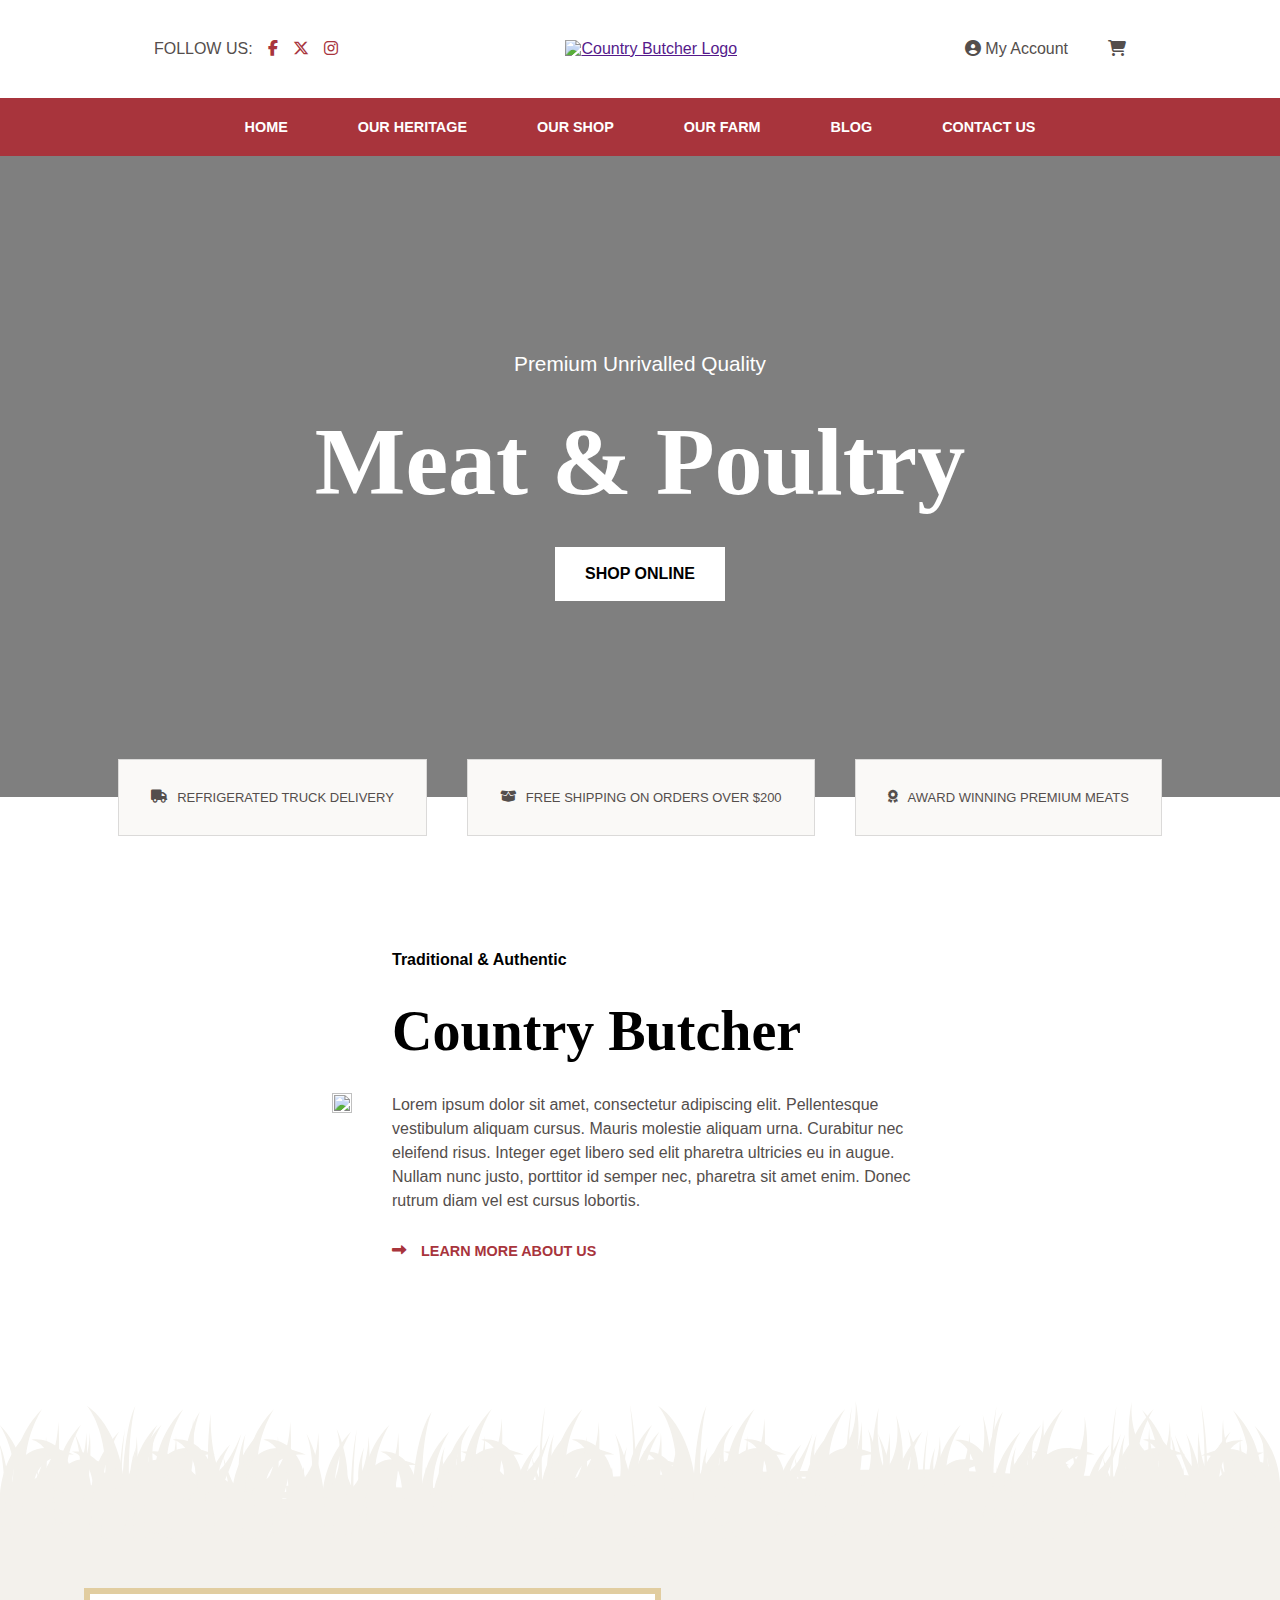
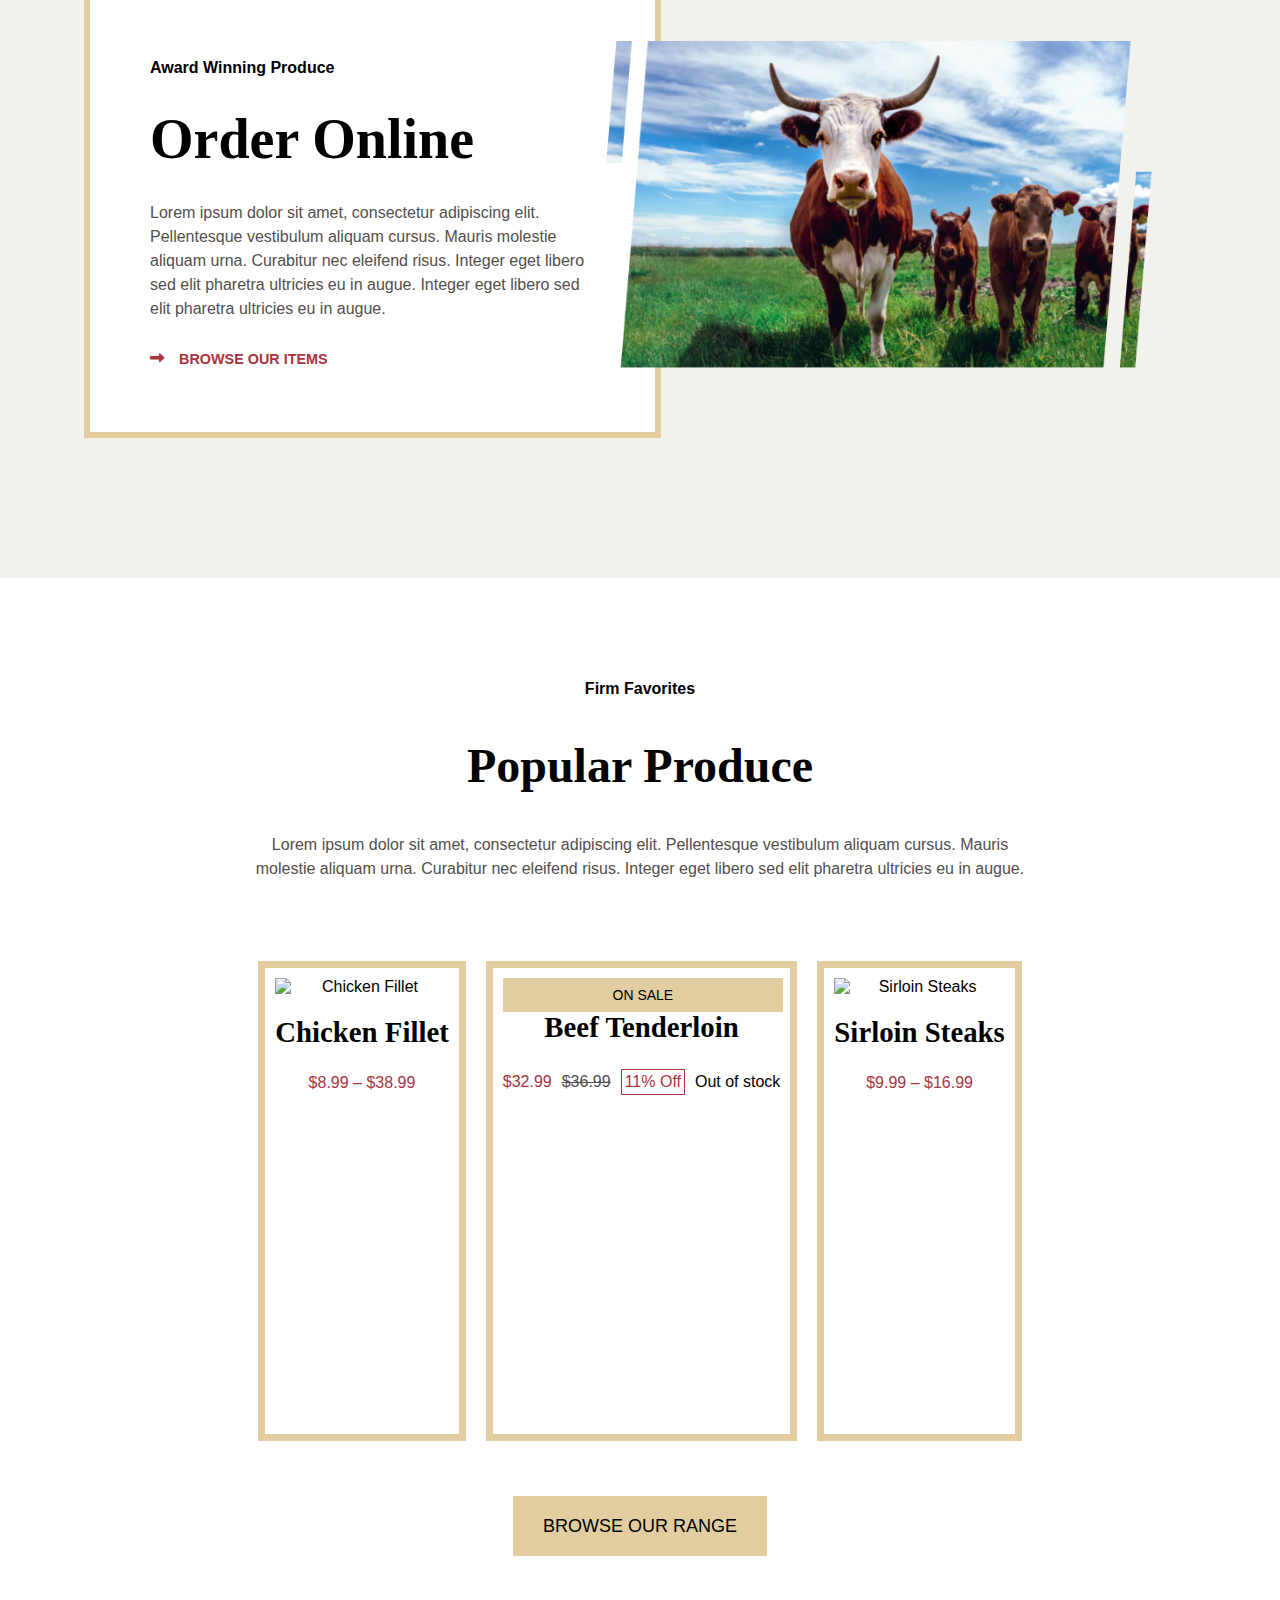
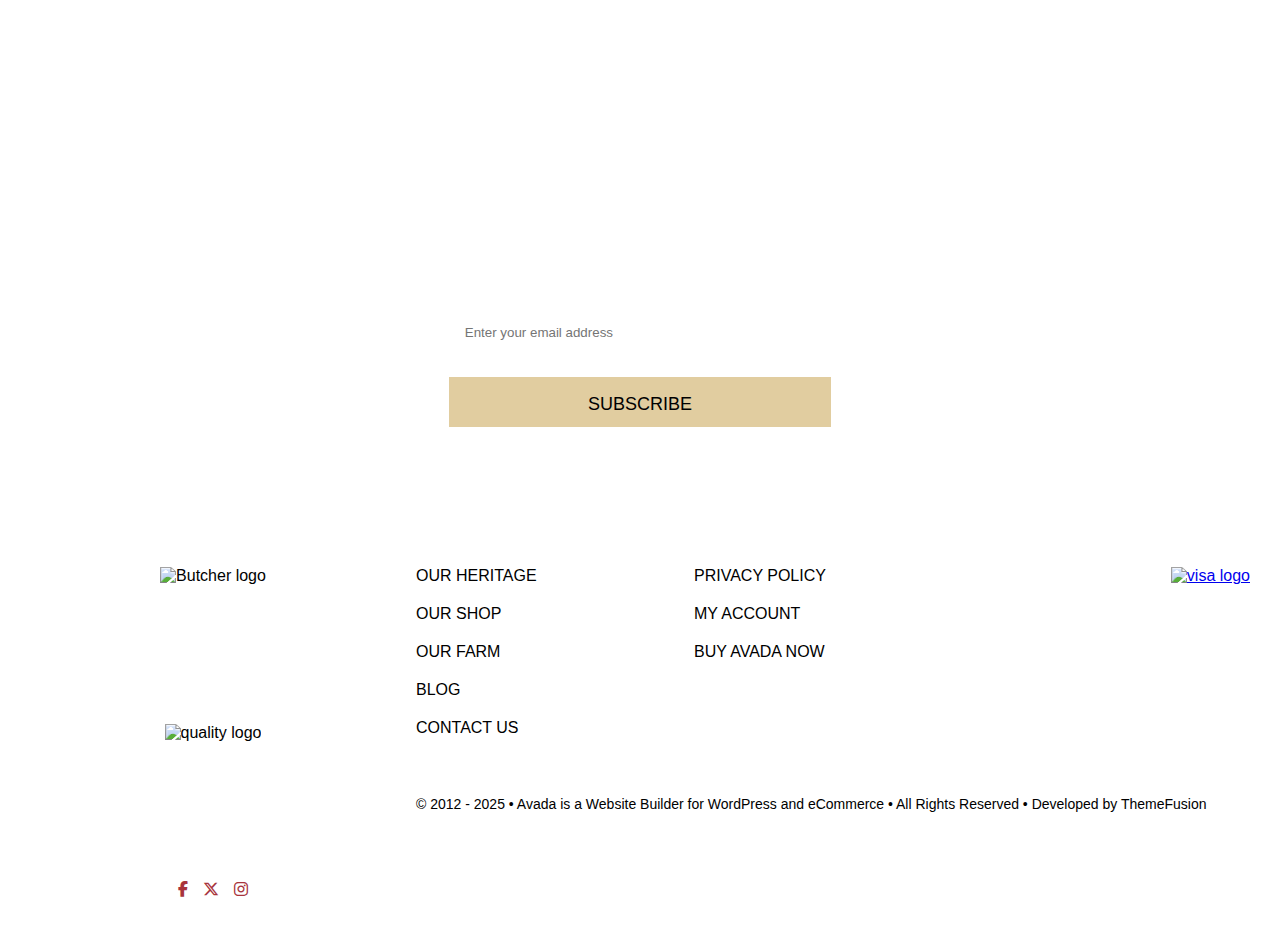
==== index.html @ 0573d0ca "footer added --not responsive yet" ====
<!DOCTYPE html>
<html lang="en">
  <head>
    <meta charset="UTF-8" />
    <meta name="viewport" content="width=device-width, initial-scale=1.0" />
    <title>Avada Country Butcher</title>
    <link rel="stylesheet" href="styles/common.css" />
    <link rel="stylesheet" href="styles/main.css" />
    <link
      rel="stylesheet"
      href="https://cdnjs.cloudflare.com/ajax/libs/font-awesome/6.7.2/css/all.min.css"
    />
    <link rel="icon" href="assets/country-butcher-fav.png" />
  </head>
  <body>
    <header class="main-header">
      <div class="header-social-section">
        <span>FOLLOW US:</span>
        <div class="header-social-icons">
          <a href="" target="_blank"
            ><i class="fa-brands fa-facebook-f"></i>
          </a>
          <a href="" target="_blank"><i class="fa-brands fa-x-twitter"></i></a>
          <a href="" target="_blank"><i class="fa-brands fa-instagram"></i></a>
        </div>
      </div>
      <div class="header-logo">
        <a href="">
          <img
            src="https://avada.website/country-butcher/wp-content/uploads/sites/154/2021/01/countrybutcher-logo@1x.png"
            alt="Country Butcher Logo"
          />
        </a>
      </div>
      <div class="header-account-cart">
        <a href=""
          ><i class="fa fa-user-circle" aria-hidden="true"></i> My Account</a
        >
        <a href=""><i class="fa fa-shopping-cart" aria-hidden="true"></i></a>
      </div>
    </header>
    <nav class="navbar" id="navbar">
      <button class="menu-toggle"><i class="fa-solid fa-bars"></i></button>
      <ul class="nav-links">
        <li><a href="#">HOME</a></li>
        <li><a href="#">OUR HERITAGE</a></li>
        <li><a href="#">OUR SHOP</a></li>
        <li><a href="#">OUR FARM</a></li>
        <li><a href="#">BLOG</a></li>
        <li><a href="#">CONTACT US</a></li>
      </ul>
    </nav>
    <main class="main-hero">
      <div class="hero">
        <section class="hero-content">
          <span>Premium Unrivalled Quality</span>
          <strong>Meat & Poultry</strong>
          <a href="">SHOP ONLINE</a>
        </section>
      </div>
      <div class="hero-triple-btn">
        <a href="#">
          <i class="fa-solid fa-truck"></i>
          <span>REFRIGERATED TRUCK DELIVERY</span>
        </a>
        <a href="#">
          <i class="fa-solid fa-box-open"></i>
          <span>FREE SHIPPING ON ORDERS OVER $200</span>
        </a>
        <a href="#">
          <i class="fa-solid fa-award"></i>
          <span>AWARD WINNING PREMIUM MEATS</span>
        </a>
      </div>
      <div class="main-introduction">
        <div class="item1">
          <img
            src="https://avada.website/country-butcher/wp-content/uploads/sites/154/2021/03/homepage-intro-butcher-new.jpg"
            alt=""
          />
        </div>
        <div class="item2">
          <span>Traditional & Authentic</span>
          <strong>Country Butcher</strong>
          <p>
            Lorem ipsum dolor sit amet, consectetur adipiscing elit.
            Pellentesque vestibulum aliquam cursus. Mauris molestie aliquam
            urna. Curabitur nec eleifend risus. Integer eget libero sed elit
            pharetra ultricies eu in augue. Nullam nunc justo, porttitor id
            semper nec, pharetra sit amet enim. Donec rutrum diam vel est cursus
            lobortis.
          </p>
          <a href="#"
            ><i class="fas fa-long-arrow-alt-right"></i>
            <span>LEARN MORE ABOUT US</span></a
          >
        </div>
      </div>
      <div class="main-grass"></div>
      <div class="main-order">
        <div class="item1">
          <span>Award Winning Produce</span>
          <strong>Order Online</strong>
          <p>
            Lorem ipsum dolor sit amet, consectetur adipiscing elit.
            Pellentesque vestibulum aliquam cursus. Mauris molestie aliquam
            urna. Curabitur nec eleifend risus. Integer eget libero sed elit
            pharetra ultricies eu in augue. Integer eget libero sed elit
            pharetra ultricies eu in augue.
          </p>
          <a href="#"
            ><i class="fas fa-long-arrow-alt-right"></i>
            <span>BROWSE OUR ITEMS</span></a
          >
        </div>
        <img class="item2" src="/assets/cow.png" alt="cow picture" />
      </div>
      <div class="main-popular">
        <div class="texts">
          <span>Firm Favorites</span>
          <strong>Popular Produce</strong>
          <p>
            Lorem ipsum dolor sit amet, consectetur adipiscing elit.
            Pellentesque vestibulum aliquam cursus. Mauris molestie aliquam
            urna. Curabitur nec eleifend risus. Integer eget libero sed elit
            pharetra ultricies eu in augue.
          </p>
        </div>
        <div class="products">
          <div class="item1">
            <img
              src="https://avada.website/country-butcher/wp-content/uploads/sites/154/2021/01/seasoned-chicken-400x404.jpg"
              alt="Chicken Fillet"
            />
            <div class="text">
              <a href="#">Chicken Fillet</a
              ><span class="price">$8.99 – $38.99</span>
            </div>
          </div>
          <div class="item2">
            <div class="wrapper">
              <div class="on-sale"><span>ON SALE</span></div>
              <img
                src="https://avada.website/country-butcher/wp-content/uploads/sites/154/2021/01/beef-tenderloin-400x404.jpg"
                alt="Beef Tenderloin"
              />
            </div>
            <div class="text">
              <a href="#">Beef Tenderloin</a>
              <div>
                <span class="price">$32.99</span>
                <span class="last-price">$36.99</span>
                <span class="price-off">11% Off</span
                ><span class="message">Out of stock</span>
              </div>
            </div>
          </div>
          <div class="item3">
            <img
              src="https://avada.website/country-butcher/wp-content/uploads/sites/154/2021/01/sirloin-steaks-400x404.jpg"
              alt="Sirloin Steaks"
            />
            <div class="text">
              <a href="#">Sirloin Steaks</a
              ><span class="price">$9.99 – $16.99</span>
            </div>
          </div>
        </div>
        <div class="btn">
          <a href="">BROWSE OUR RANGE</a>
        </div>
      </div>
      <div class="main-newsletter">
        <div class="texts">
          <span>Fresh Offers In Your Inbox</span>
          <strong>Weekly Newsletter</strong>
          <p>
            Lorem ipsum dolor sit amet, consectetur adipiscing elit.
            Pellentesque vestibulum aliquam cursus. Mauris molestie aliquam
            urna. Curabitur nec eleifend risus.
          </p>
        </div>
        <div class="form-wrapper">
          <form action="">
            <div class="form-control">
              <input type="email" placeholder="Enter your email address" />
            </div>
            <div class="form-control">
              <button type="submit">SUBSCRIBE</button>
            </div>
          </form>
        </div>
      </div>
    </main>
    <footer class="footer">
      <div class="footer-wrapper">
        <div class="wrap1">
          <div class="icons">
            <div class="logo1">
              <img
                src="https://avada.website/country-butcher/wp-content/uploads/sites/154/2021/01/countrybutcher-logo@1x.png"
                alt="Butcher logo"
              />
            </div>
            <div class="logo2">
              <img
                src="https://avada.website/country-butcher/wp-content/uploads/sites/154/2021/01/quality-badges.jpg"
                alt="quality logo"
              />
            </div>
            <div class="logo3">
              <div class="header-social-icons">
                <a href="" target="_blank"
                  ><i class="fa-brands fa-facebook-f"></i>
                </a>
                <a href="" target="_blank"
                  ><i class="fa-brands fa-x-twitter"></i
                ></a>
                <a href="" target="_blank"
                  ><i class="fa-brands fa-instagram"></i
                ></a>
              </div>
            </div>
          </div>
        </div>
        <div class="wrap2">
          <div class="inner-wrapper">
            <div class="links-container">
              <div class="links-wrapper1">
                <ul class="footer-links">
                  <li><a href="#">OUR HERITAGE</a></li>
                  <li><a href="#">OUR SHOP</a></li>
                  <li><a href="#">OUR FARM</a></li>
                  <li><a href="#">BLOG</a></li>
                  <li><a href="#">CONTACT US</a></li>
                </ul>
              </div>
              <div class="links-wrapper2">
                <ul class="footer-links">
                  <li><a href="#">PRIVACY POLICY</a></li>
                  <li><a href="#">MY ACCOUNT</a></li>
                  <li><a href="#">BUY AVADA NOW</a></li>
                </ul>
              </div>
              <div class="links-wrapper3">
                <a href="#"
                  ><img
                    width="180px"
                    src="https://avada.website/country-butcher/wp-content/uploads/sites/154/2021/01/footer-card-logos-200x72.jpg"
                    alt="visa logo"
                /></a>
              </div>
            </div>
            <div class="footer-text">
              <p>
                &copy; 2012 - 2025 • Avada is a Website Builder for WordPress
                and eCommerce • All Rights Reserved • Developed by ThemeFusion
              </p>
            </div>
          </div>
        </div>
      </div>
    </footer>
    <script src="scripts/main.js"></script>
  </body>
</html>
---- styles/common.css ----
*,
*::before,
*::after {
  margin: 0;
  padding: 0;
  box-sizing: border-box;
}
:root {
  --red-theme: #a8343c;
  --lighter-dark-texts: #544e4c;
  --mustard: #e1cda0;
}
body {
  width: 100%;
  font-family: Arial, Helvetica, sans-serif;
  scroll-behavior: smooth;
}

.main-header {
  padding: 40px;
  width: 100%;
  height: auto;
  display: flex;
  flex-direction: row;
  justify-content: space-around;
  align-items: center;
}
.header-social-section {
  display: inline-flex;
  gap: 15px;
}
.header-social-section > span {
  color: var(--lighter-dark-texts);
}
.header-social-icons {
  display: inline-flex;
  gap: 15px;
}
.header-social-icons a {
  color: var(--red-theme);
  transition: 0.5s ease;
}
.header-social-icons a:hover {
  opacity: 0.3;
}
.header-account-cart {
  display: flex;
  flex-direction: row;
  gap: 40px;
}
.header-account-cart a {
  font-weight: lighter;
  text-decoration: none;
  color: var(--lighter-dark-texts);
  transition: 0.4s ease;
}
.header-account-cart a:hover {
  color: var(--red-theme);
}

nav {
  background: var(--red-theme);
  color: white;
  width: 100%;
  position: relative;
  display: flex;
  align-items: center;
  justify-content: center;
}
.sticky {
  position: fixed;
  top: 0;
  left: 0;
  width: 100%;
  box-shadow: 0px 4px 10px rgba(0, 0, 0, 0.2);
  z-index: 1000;
}
.menu-toggle {
  display: none;
  cursor: pointer;
  background: none;
  border: none;
  color: white;
  padding: 10px;
  font-size: 2em;
}
.nav-links {
  list-style: none;
  padding: 0;
  margin: 0;
  display: flex;
}
.nav-links li {
  margin: 0 15px;
  padding: 20px;
  cursor: pointer;
  transition: 0.5s ease;
}
.nav-links a {
  color: #ffffff;
  text-decoration: none;
  font-size: 0.9em;
  font-weight: bold;
  transition: 0.3s ease;
}
.nav-links li:hover a {
  color: var(--mustard);
}

.footer {
  display: flex;
  width: 100%;
  padding: 60px 30px;
  justify-content: center;
  align-items: center;
  height: 26.5rem;
}
.footer .footer-wrapper {
  display: grid;
  grid-template-columns: 3fr 7fr;
  height: 19rem;
  width: 78rem;
}
.footer .footer-wrapper .wrap1 {
  width: 100%;
  height: 100%;
}
.footer .footer-wrapper .wrap1 .icons {
  display: flex;
  flex-direction: column;
  width: 100%;
  height: 100%;
  justify-content: space-between;
  align-items: center;
}
.footer .footer-wrapper .wrap1 .icons > * > img {
  max-width: 16.5rem;
}
.footer .footer-wrapper .wrap2 {
  width: 100%;
  height: 100%;
  display: grid;
  grid-template-rows: 6fr 1fr;
}
.footer .footer-wrapper .wrap2 .inner-wrapper {
  display: grid;
  grid-template-rows: 2fr 1fr;
  padding-left: 20px;
}
.footer .footer-wrapper .wrap2 .inner-wrapper .links-container {
  display: grid;
  grid-template-columns: 1fr 1fr 1fr;
}
.footer .footer-wrapper .wrap2 .inner-wrapper .links-container .links-wrapper3 {
  display: flex;
  align-items: start;
  justify-content: flex-end;
}
.footer
  .footer-wrapper
  .wrap2
  .inner-wrapper
  .links-container
  .links-wrapper3
  img {
  width: 130px;
}
.footer-links a {
  text-decoration: none;
  font-family: Arial, Helvetica, sans-serif;
  font-weight: 12px;
  color: #000000;
  transition: 0.5s ease;
}
.footer-links a:hover {
  color: var(--red-theme);
}
.footer-links li {
  list-style: none;
  padding: 0px 0px 20px;
}
.footer-text {
  padding: 10px 0px;
  display: flex;
  justify-content: flex-start;
  align-items: center;
  font-size: 14px;
}
@media only screen and (max-width: 880px) {
  .main-header {
    padding: 30px 40px;
    flex-direction: column;
    gap: 50px;
  }
  .header-account-cart {
    order: 1;
    width: 100%;
    justify-content: space-between;
  }
  .header-logo {
    order: 2;
  }
  .header-logo img {
    width: 168px;
    height: auto;
  }
  .header-social-section {
    display: none;
  }
  nav {
    flex-direction: column;
    align-items: flex-end;
    padding: 0;
  }
  .menu-toggle {
    display: block;
  }
  .nav-links {
    display: none;
    flex-direction: column;
    background: var(--red-theme);
    width: 100%;
    text-align: left;
    background-color: #ffffff;
  }
  .nav-links.active {
    display: flex;
  }
  .nav-links li {
    margin: 0;
    padding: 20px;
    border-bottom: 1px solid #544e4c34;
  }
  .nav-links li a {
    color: #000000;
    font-weight: lighter;
  }
  .nav-links li:hover {
    background-color: var(--red-theme);
  }
  .nav-links li:hover a {
    color: #ffffff;
  }
  .nav-links:last-child {
    border: none;
  }
}
---- styles/main.css ----
*,
*::before,
*::after {
  margin: 0;
  padding: 0;
  box-sizing: border-box;
}
:root {
  --red-theme: #a8343c;
  --lighter-dark-texts: #544e4c;
  --mustard: #e1cda0;
  --grass: #f3f1ec;
}
body {
  width: 100%;
  font-family: Arial, Helvetica, sans-serif;
}

.hero {
  display: none;
  width: 100%;
  height: 641px;
  background-image: url("https://avada.website/country-butcher/wp-content/uploads/sites/154/2021/03/home-hero-background-new-scaled.jpg");
  background-repeat: no-repeat;
  background-size: cover;
  background-position: center;
  display: flex;
  justify-content: center;
  align-items: center;
  color: #ffffff;
  position: relative;
}
.hero::before {
  content: "";
  position: absolute;
  top: 0;
  left: 0;
  width: 100%;
  height: 100%;
  background: rgba(0, 0, 0, 0.5);
  z-index: 1;
}
.hero * {
  position: relative;
  z-index: 2;
}
.hero-content {
  display: flex;
  flex-direction: column;
  gap: 30px;
  justify-content: center;
  align-items: center;
  text-align: center;
}
.hero-content span {
  font-size: 1.3em;
}
.hero-content strong {
  font-size: 6em;
  font-family: "Times New Roman", Times, serif;
}
.hero-content a {
  color: #000000;
  padding: 18px 30px;
  background-color: #ffffff;
  text-decoration: none;
  transition: 300ms ease;
  font-weight: 600;
}
.hero-content a:hover {
  background-color: var(--mustard);
}
.hero-triple-btn {
  padding: 0px 40px 20px;
  display: flex;
  justify-content: center;
  gap: 40px;
  text-align: center;
  align-items: flex-start;
}
.hero-triple-btn a {
  color: var(--lighter-dark-texts);
  background-color: #faf9f7;
  text-decoration: none;
  font-size: 13px;
  display: inline-flex;
  gap: 10px;
  padding: 30px 2rem;
  border: 1px solid #0000001f;
  position: relative;
  z-index: 2;
  margin-top: -38.5px;
}

.main-introduction {
  width: 100%;
  padding: 70px 20px;
  display: flex;
  justify-content: center;
  align-items: center;
  gap: 20px;
}
.main-introduction .item1 {
  max-width: 576px;
  max-height: 381px;
}
.main-introduction .item1 img {
  width: 100%;
  height: 100%;
}
.main-introduction .item2 {
  flex-shrink: 1;
  padding: 20px;
  display: flex;
  flex-direction: column;
  text-align: left;
  width: 576px;
  height: auto;
  gap: 20px;
}
.main-introduction .item2 span {
  font-weight: 550;
  padding: 5px 0px;
}
.main-introduction .item2 strong {
  font-size: 3.5em;
  font-family: "Times New Roman", Times, serif;
  padding: 5px 0px;
}
.main-introduction .item2 p {
  line-height: 1.5em;
  padding: 5px 0px;
  color: var(--lighter-dark-texts);
}
.main-introduction .item2 a {
  color: var(--red-theme);
  text-decoration: none;
  display: inline-flex;
  align-items: center;
  gap: 15px;
  font-weight: lighter;
  font-size: 0.9em;
  transition: 0.5s ease;
}
.main-introduction .item2 a:hover {
  color: #000000;
}
.main-grass {
  width: 100%;
  height: 194px;
  background-image: url("/assets/grass.svg");
  background-repeat: repeat-x;
  background-size: contain;
}
.main-order {
  background-color: var(--grass);
  width: 100%;
  padding: 40px 20px 140px;
  display: flex;
  justify-content: center;
  align-items: center;
  gap: 20px;
  position: relative;
}
.main-order .item1 {
  background-color: #ffffff;
  border: 6px solid var(--mustard);
  padding: 60px;

  display: flex;
  flex-direction: column;
  text-align: left;
  width: 624px;
  height: auto;
  gap: 20px;
  position: relative;
  left: 4rem;
}
.main-order .item1 span {
  font-weight: 550;
  padding: 5px 0px;
}
.main-order .item1 strong {
  font-size: 3.5em;
  font-family: "Times New Roman", Times, serif;
  padding: 5px 0px;
}
.main-order .item1 p {
  line-height: 1.5em;
  padding: 5px 0px;
  color: var(--lighter-dark-texts);
}
.main-order .item1 a {
  color: var(--red-theme);
  text-decoration: none;
  display: inline-flex;
  align-items: center;
  gap: 15px;
  font-weight: lighter;
  font-size: 0.9em;
  transition: 0.5s ease;
}
.main-order .item1 a:hover {
  color: #000000;
}

.main-order .item2 {
  max-height: 26.6rem;
  width: auto;
  position: relative;
  left: -4rem;
}

.main-popular {
  border-top: 7px solid #ffffff;
  padding: 90px 30px;
  display: flex;
  flex-direction: column;
  justify-content: center;
  align-items: center;
  gap: 60px;
  width: 100%;
  text-align: center;
  background: url("https://avada.website/country-butcher/wp-content/uploads/sites/154/2021/01/featured-products-background-scaled.jpg");
}
.main-popular .texts {
  display: flex;
  flex-direction: column;
  gap: 30px;
}
.main-popular .texts span {
  font-weight: 550;
  padding: 5px 0px;
}
.main-popular .texts strong {
  font-size: 3em;
  font-family: "Times New Roman", Times, serif;
  padding: 5px 0px;
  font-weight: 550;
}
.main-popular .texts p {
  max-width: 50rem;
  line-height: 1.5em;
  padding: 5px 0px;
  color: var(--lighter-dark-texts);
}
.main-popular .products {
  display: flex;
  flex-direction: row;
  flex-wrap: wrap;
  gap: 20px;
  justify-content: center;
  align-items: center;
  margin: 15px;
}
.main-popular .products > * {
  padding: 10px 10px 30px;
  max-width: 23rem;
  min-height: 30rem;
  display: flex;
  flex-direction: column;
  gap: 20px;
  border: 7px solid var(--mustard);
}
.main-popular .products > * img {
  max-width: 20rem;
  max-height: 20rem;
}
.main-popular .products > * .text {
  display: flex;
  flex-direction: column;
  gap: 25px;
}
.main-popular .products > * .text a {
  text-decoration: none;
  font-size: 1.8em;
  font-family: "Times New Roman", Times, serif;
  font-weight: 600;
  transition: 0.3s ease;
  color: #000000;
}
.main-popular .products > * .text a:hover {
  color: var(--red-theme);
}
.main-popular .products > * .text span {
  color: var(--red-theme);
}
.main-popular .products .item2 {
  position: relative;
}
.main-popular .products .item2 .text {
  position: relative;
  bottom: 5px;
}
.main-popular .products .item2 .text div {
  display: inline-flex;
  gap: 10px;
  justify-content: center;
  align-items: center;
}
.main-popular .products .item2 .on-sale {
  position: absolute;
  background-color: var(--mustard);
  width: 94.15%;
  padding: 8px;
}
.main-popular .products .item2 .on-sale span {
  font-size: 14px;
}
.main-popular .products .item2 .text div .last-price {
  text-decoration: line-through;
  color: var(--lighter-dark-texts);
}
.main-popular .products .item2 .text div .price-off {
  padding: 3px;
  border: 1px solid var(--red-theme);
}
.main-popular .products .item2 .text div .message {
  color: #000000;
}
.main-popular .btn a {
  text-decoration: none;
  color: #000000;
  font-size: 18px;
  font-weight: 500;
  padding: 20px 30px;
  background-color: var(--mustard);
  transition: 0.5s ease;
}
.main-newsletter {
  width: 100%;
  padding: 70px 30px 65px;
  background-image: url("https://avada.website/country-butcher/wp-content/uploads/sites/154/2021/01/newsletter-background-image-scaled.jpg");
  background-position: center;

  display: flex;
  flex-direction: column;
  justify-content: center;
  align-items: center;
  text-align: center;
  gap: 15px;
}
.main-newsletter .texts {
  display: flex;
  flex-direction: column;
  gap: 15px;
  width: 100%;
}
.main-newsletter .texts span {
  font-weight: 550;
  padding: 5px 0px;
  color: #ffffff;
}
.main-newsletter .texts strong {
  font-size: 3em;
  font-family: "Times New Roman", Times, serif;
  padding: 5px 0px;
  font-weight: 550;
  color: #ffffff;
}
.main-newsletter .texts p {
  max-width: 50rem;
  line-height: 1.5em;
  padding: 5px 0px;
  color: #ffffff;
  text-align: center;
  align-self: center;
}

.main-newsletter .form-wrapper {
  display: flex;
  justify-content: center;
  width: 100%;
}
.main-newsletter .form-wrapper form {
  padding: 5px;
  width: 40%;
  min-width: 19rem;
}

.main-newsletter .form-wrapper form .form-control input {
  margin: 10px;
  padding: 0 16px;
  border: none;
  height: 3.1rem;
  width: 80%;
}
.main-newsletter .form-wrapper form .form-control input:focus {
  border: none;
  outline: none;
}
.main-newsletter .form-wrapper form .form-control button {
  width: 80%;
  margin: 10px;
  padding: 17px 40px;
  font-size: 18px;
  font-weight: 500;
  border: none;
  background-color: var(--mustard);
  transition: 0.5s ease;
  height: 3.1rem;
}

.main-popular .btn a:hover,
.main-newsletter .form-wrapper form .form-control button:hover {
  background-color: var(--red-theme);
  color: #ffffff;
}

@media only screen and (max-width: 880px) {
  .hero-triple-btn {
    flex-direction: column;
    justify-content: flex-start;
    align-items: stretch;
    gap: 30px;
  }
  .hero-triple-btn a {
    justify-content: center;
    max-height: 77px;
    margin-bottom: 35px;
  }
  .main-introduction {
    flex-direction: column;
    padding-bottom: 10px;
  }
  .main-introduction .item2 {
    text-align: center;
    width: 100%;
  }
  .main-introduction .item2 a {
    justify-content: center;
  }
  .main-order {
    padding-bottom: 90px;
  }
  .main-order .item2 {
    display: none;
  }
  .main-order .item1 {
    text-align: center;
    position: static;
  }
  .main-order .item1 a {
    justify-content: center;
  }
}
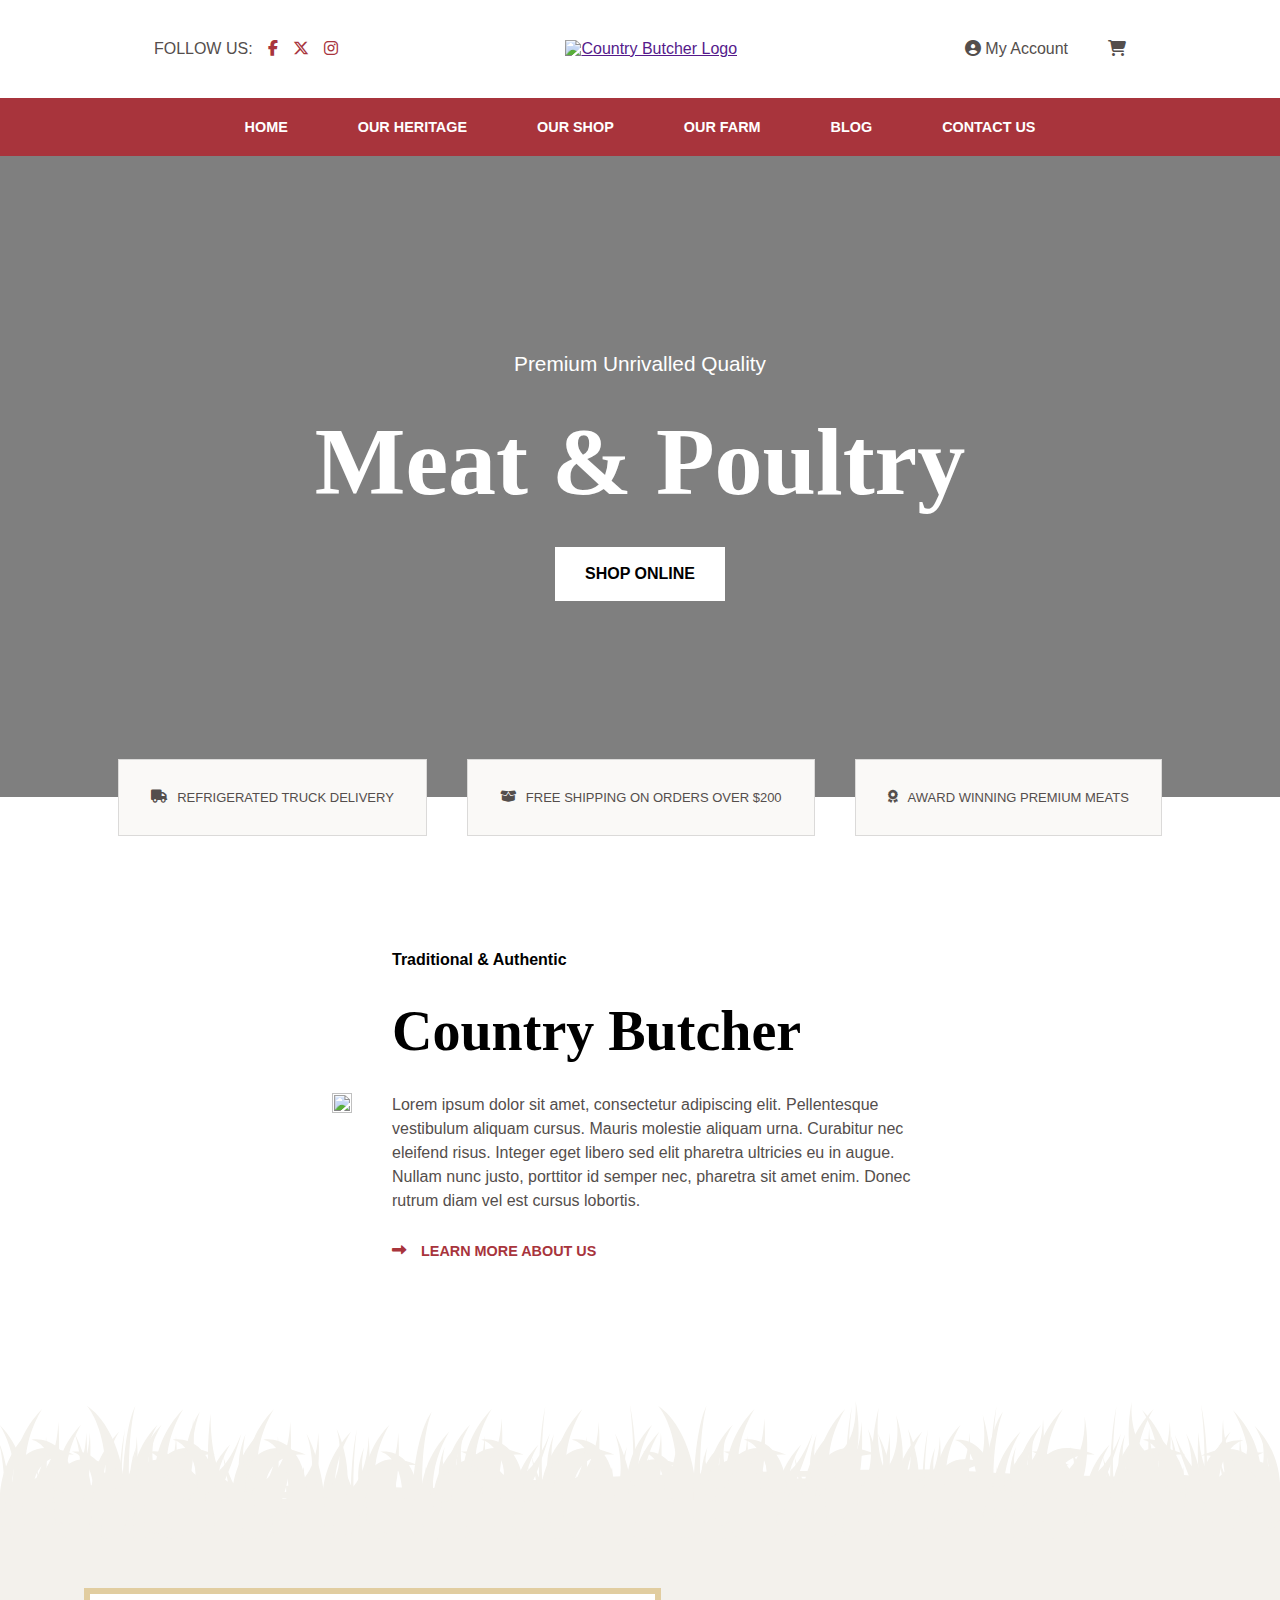
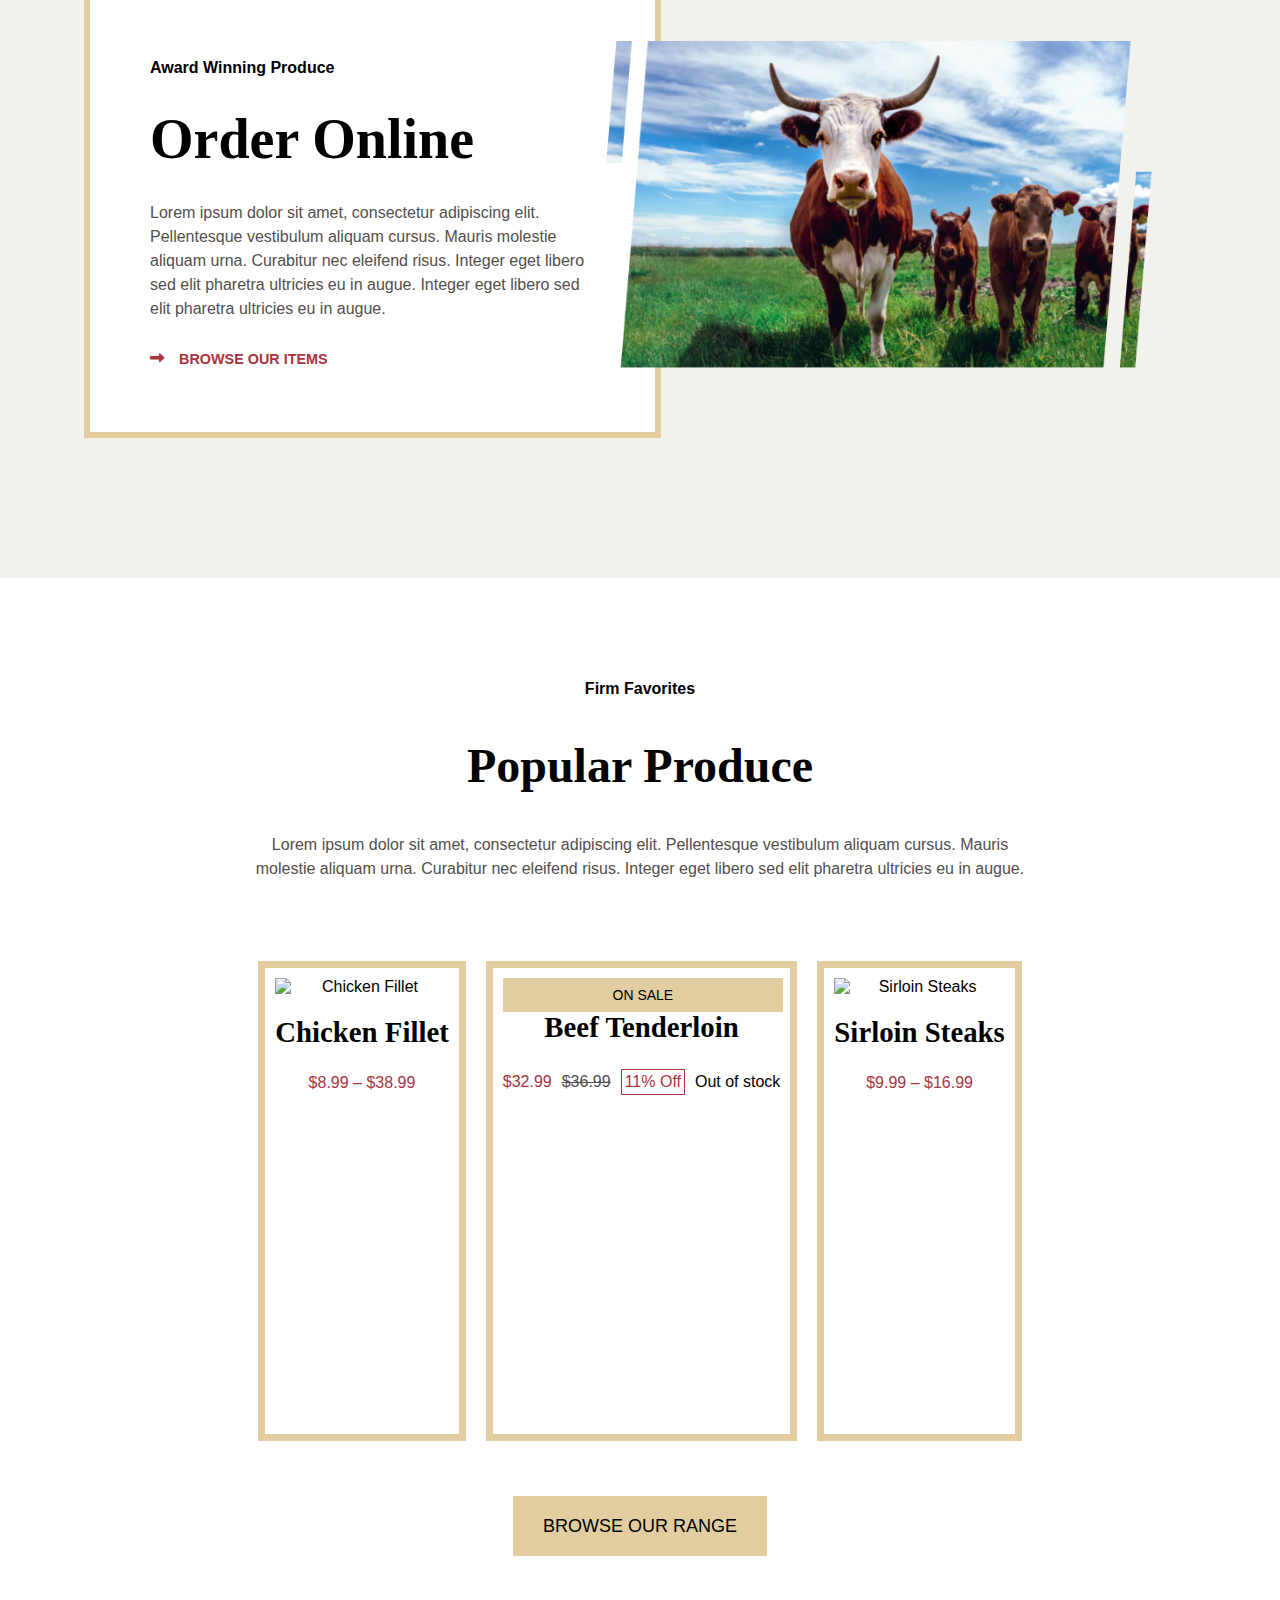
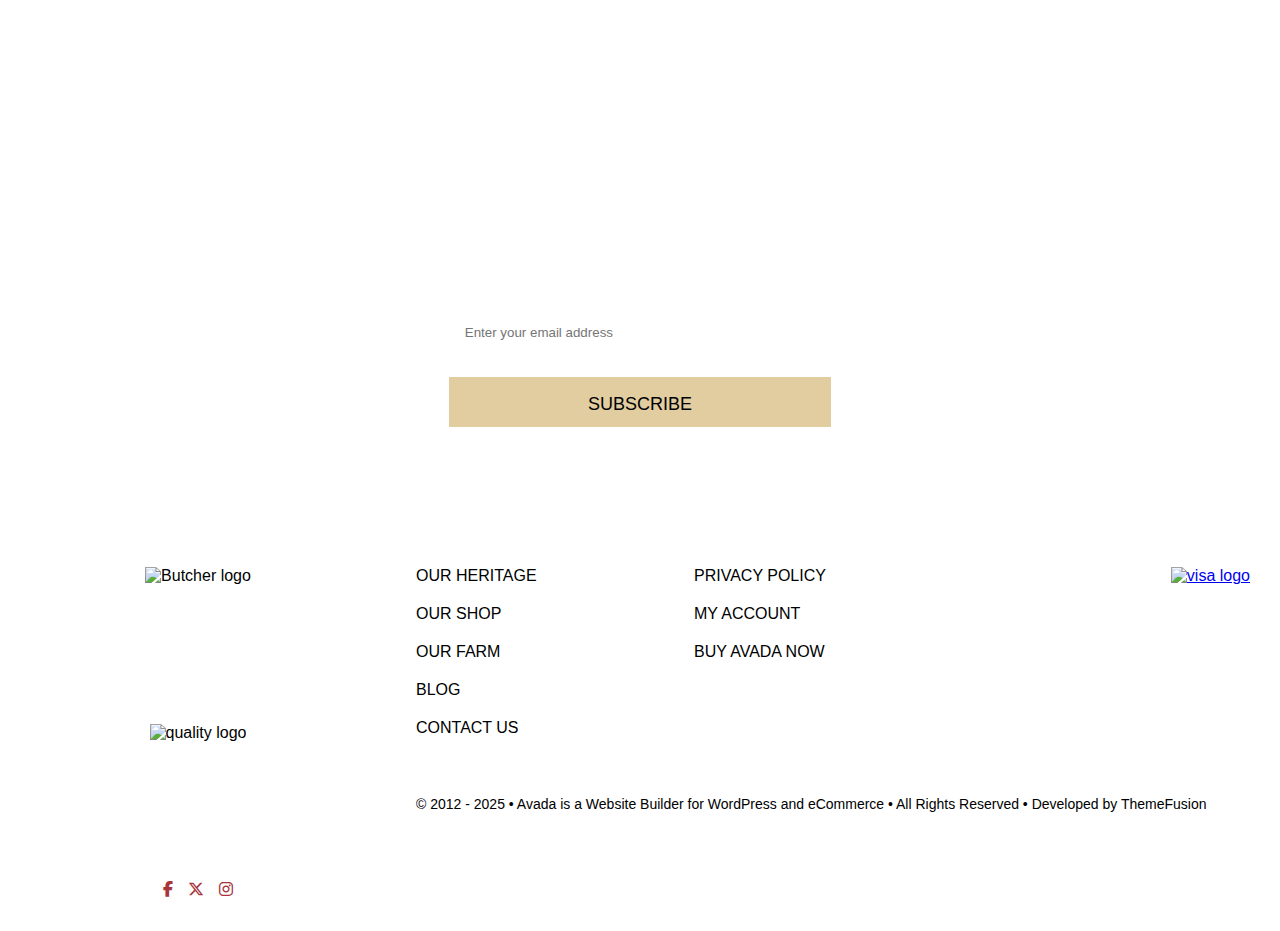
==== commit 7595d29f: "footer icons widths modified , newsletter section css code moved to common.css" ====
--- a/index.html
+++ b/index.html
@@ -245,7 +245,6 @@
               <div class="links-wrapper3">
                 <a href="#"
                   ><img
-                    width="180px"
                     src="https://avada.website/country-butcher/wp-content/uploads/sites/154/2021/01/footer-card-logos-200x72.jpg"
                     alt="visa logo"
                 /></a>
--- a/styles/common.css
+++ b/styles/common.css
@@ -107,6 +107,85 @@
   color: var(--mustard);
 }
 
+.main-newsletter {
+  width: 100%;
+  padding: 70px 30px 65px;
+  background-image: url("https://avada.website/country-butcher/wp-content/uploads/sites/154/2021/01/newsletter-background-image-scaled.jpg");
+  background-position: center;
+
+  display: flex;
+  flex-direction: column;
+  justify-content: center;
+  align-items: center;
+  text-align: center;
+  gap: 15px;
+}
+.main-newsletter .texts {
+  display: flex;
+  flex-direction: column;
+  gap: 15px;
+  width: 100%;
+}
+.main-newsletter .texts span {
+  font-weight: 550;
+  padding: 5px 0px;
+  color: #ffffff;
+}
+.main-newsletter .texts strong {
+  font-size: 3em;
+  font-family: "Times New Roman", Times, serif;
+  padding: 5px 0px;
+  font-weight: 550;
+  color: #ffffff;
+}
+.main-newsletter .texts p {
+  max-width: 50rem;
+  line-height: 1.5em;
+  padding: 5px 0px;
+  color: #ffffff;
+  text-align: center;
+  align-self: center;
+}
+
+.main-newsletter .form-wrapper {
+  display: flex;
+  justify-content: center;
+  width: 100%;
+}
+.main-newsletter .form-wrapper form {
+  padding: 5px;
+  width: 40%;
+  min-width: 19rem;
+}
+
+.main-newsletter .form-wrapper form .form-control input {
+  margin: 10px;
+  padding: 0 16px;
+  border: none;
+  height: 3.1rem;
+  width: 80%;
+}
+.main-newsletter .form-wrapper form .form-control input:focus {
+  border: none;
+  outline: none;
+}
+.main-newsletter .form-wrapper form .form-control button {
+  width: 80%;
+  margin: 10px;
+  padding: 17px 40px;
+  font-size: 18px;
+  font-weight: 500;
+  border: none;
+  background-color: var(--mustard);
+  transition: 0.5s ease;
+  height: 3.1rem;
+}
+
+.main-newsletter .form-wrapper form .form-control button:hover {
+  background-color: var(--red-theme);
+  color: #ffffff;
+}
+
 .footer {
   display: flex;
   width: 100%;
@@ -124,6 +203,7 @@
 .footer .footer-wrapper .wrap1 {
   width: 100%;
   height: 100%;
+  padding-right: 30px;
 }
 .footer .footer-wrapper .wrap1 .icons {
   display: flex;
@@ -135,6 +215,12 @@
 }
 .footer .footer-wrapper .wrap1 .icons > * > img {
   max-width: 16.5rem;
+}
+.footer .footer-wrapper .wrap1 .icons .logo1 img {
+  max-width: 11rem;
+}
+.footer .footer-wrapper .wrap1 .icons .logo2 img {
+  max-width: 15rem;
 }
 .footer .footer-wrapper .wrap2 {
   width: 100%;
--- a/styles/main.css
+++ b/styles/main.css
@@ -327,82 +327,7 @@
   background-color: var(--mustard);
   transition: 0.5s ease;
 }
-.main-newsletter {
-  width: 100%;
-  padding: 70px 30px 65px;
-  background-image: url("https://avada.website/country-butcher/wp-content/uploads/sites/154/2021/01/newsletter-background-image-scaled.jpg");
-  background-position: center;
-
-  display: flex;
-  flex-direction: column;
-  justify-content: center;
-  align-items: center;
-  text-align: center;
-  gap: 15px;
-}
-.main-newsletter .texts {
-  display: flex;
-  flex-direction: column;
-  gap: 15px;
-  width: 100%;
-}
-.main-newsletter .texts span {
-  font-weight: 550;
-  padding: 5px 0px;
-  color: #ffffff;
-}
-.main-newsletter .texts strong {
-  font-size: 3em;
-  font-family: "Times New Roman", Times, serif;
-  padding: 5px 0px;
-  font-weight: 550;
-  color: #ffffff;
-}
-.main-newsletter .texts p {
-  max-width: 50rem;
-  line-height: 1.5em;
-  padding: 5px 0px;
-  color: #ffffff;
-  text-align: center;
-  align-self: center;
-}
-
-.main-newsletter .form-wrapper {
-  display: flex;
-  justify-content: center;
-  width: 100%;
-}
-.main-newsletter .form-wrapper form {
-  padding: 5px;
-  width: 40%;
-  min-width: 19rem;
-}
-
-.main-newsletter .form-wrapper form .form-control input {
-  margin: 10px;
-  padding: 0 16px;
-  border: none;
-  height: 3.1rem;
-  width: 80%;
-}
-.main-newsletter .form-wrapper form .form-control input:focus {
-  border: none;
-  outline: none;
-}
-.main-newsletter .form-wrapper form .form-control button {
-  width: 80%;
-  margin: 10px;
-  padding: 17px 40px;
-  font-size: 18px;
-  font-weight: 500;
-  border: none;
-  background-color: var(--mustard);
-  transition: 0.5s ease;
-  height: 3.1rem;
-}
-
-.main-popular .btn a:hover,
-.main-newsletter .form-wrapper form .form-control button:hover {
+.main-popular .btn a:hover {
   background-color: var(--red-theme);
   color: #ffffff;
 }
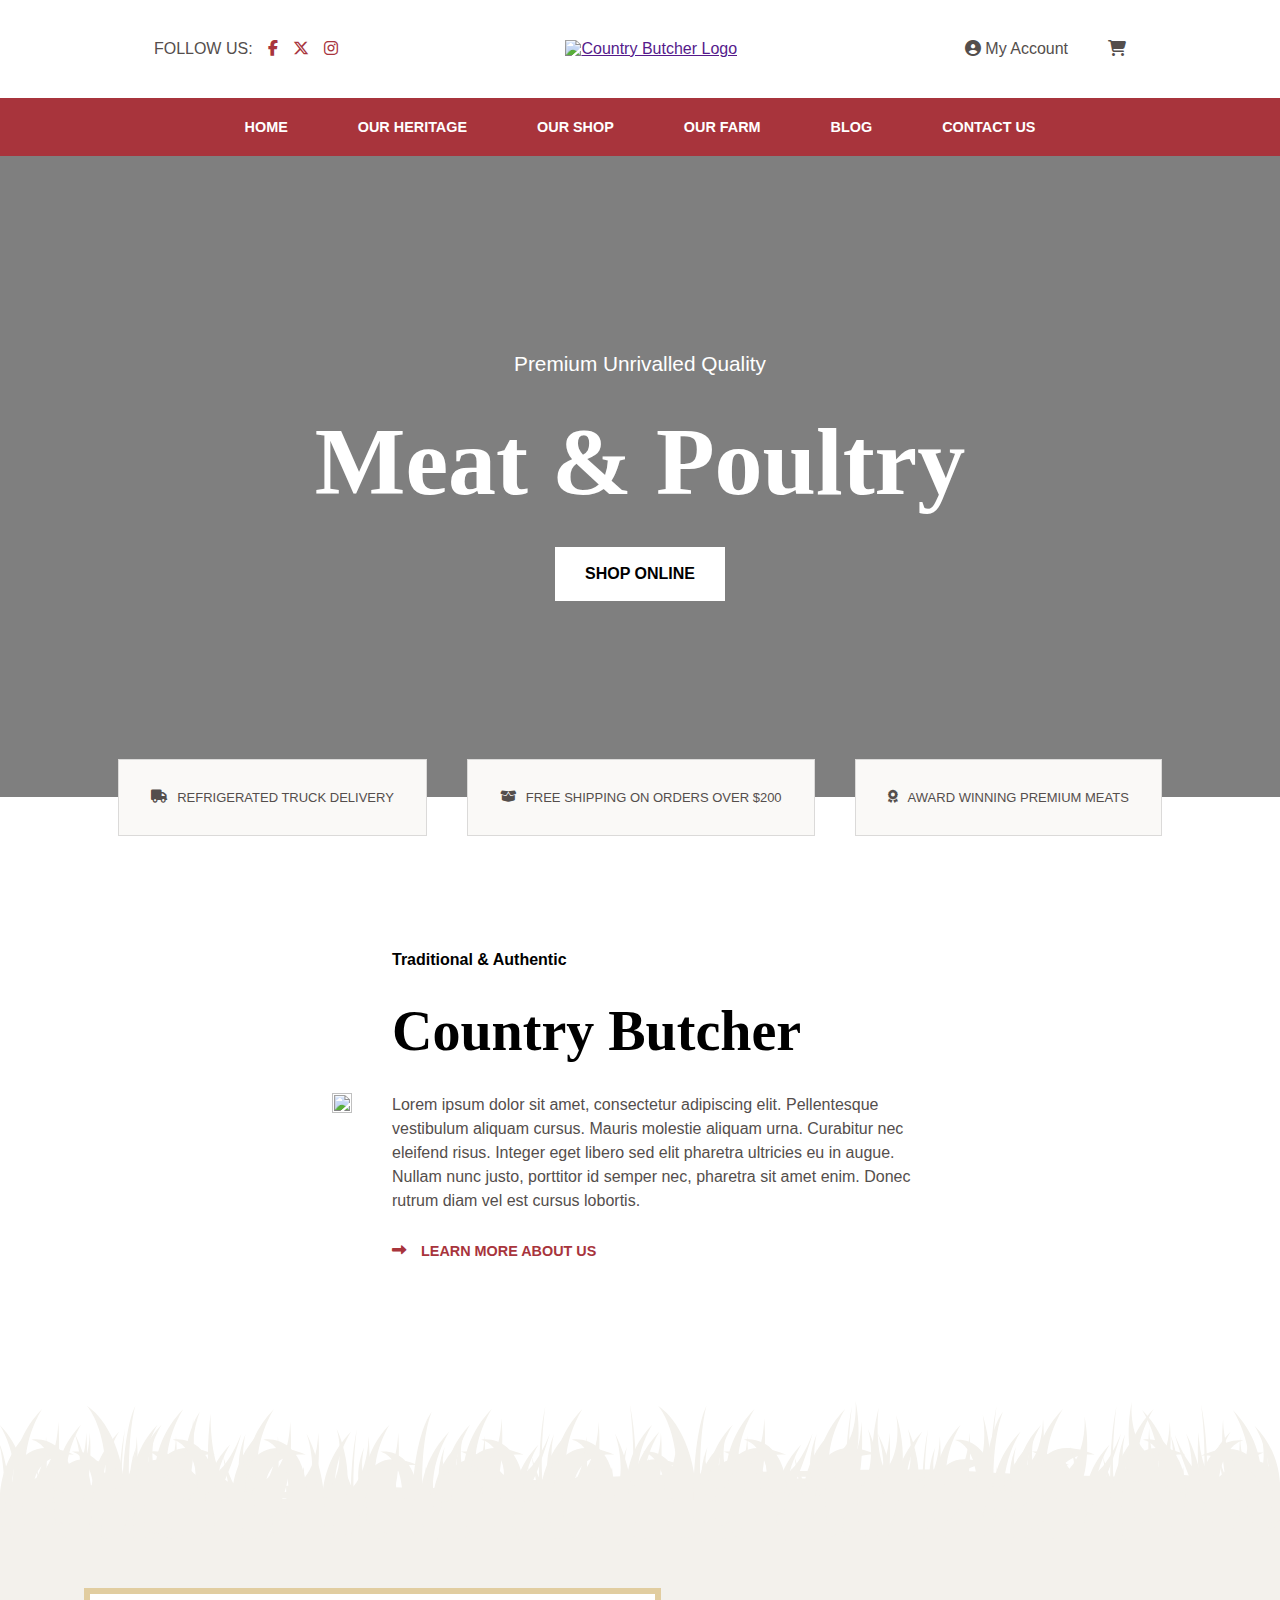
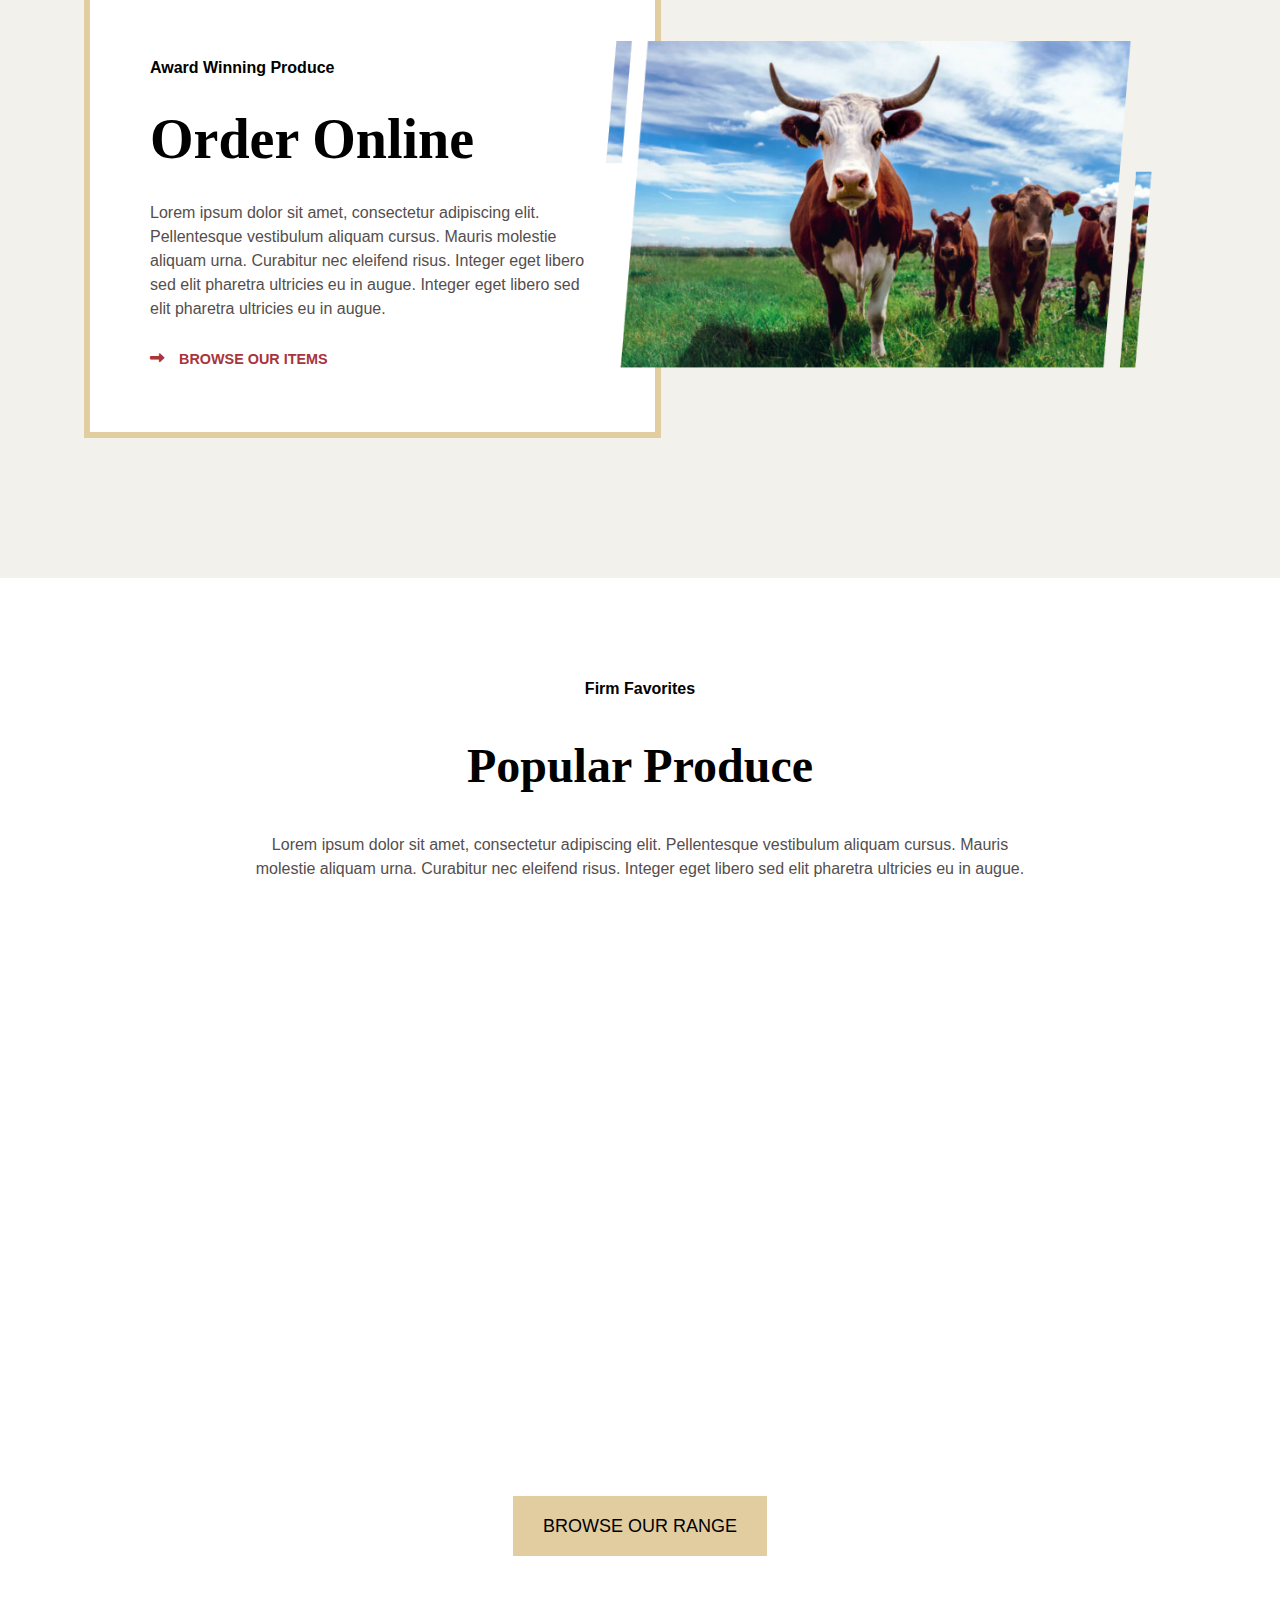
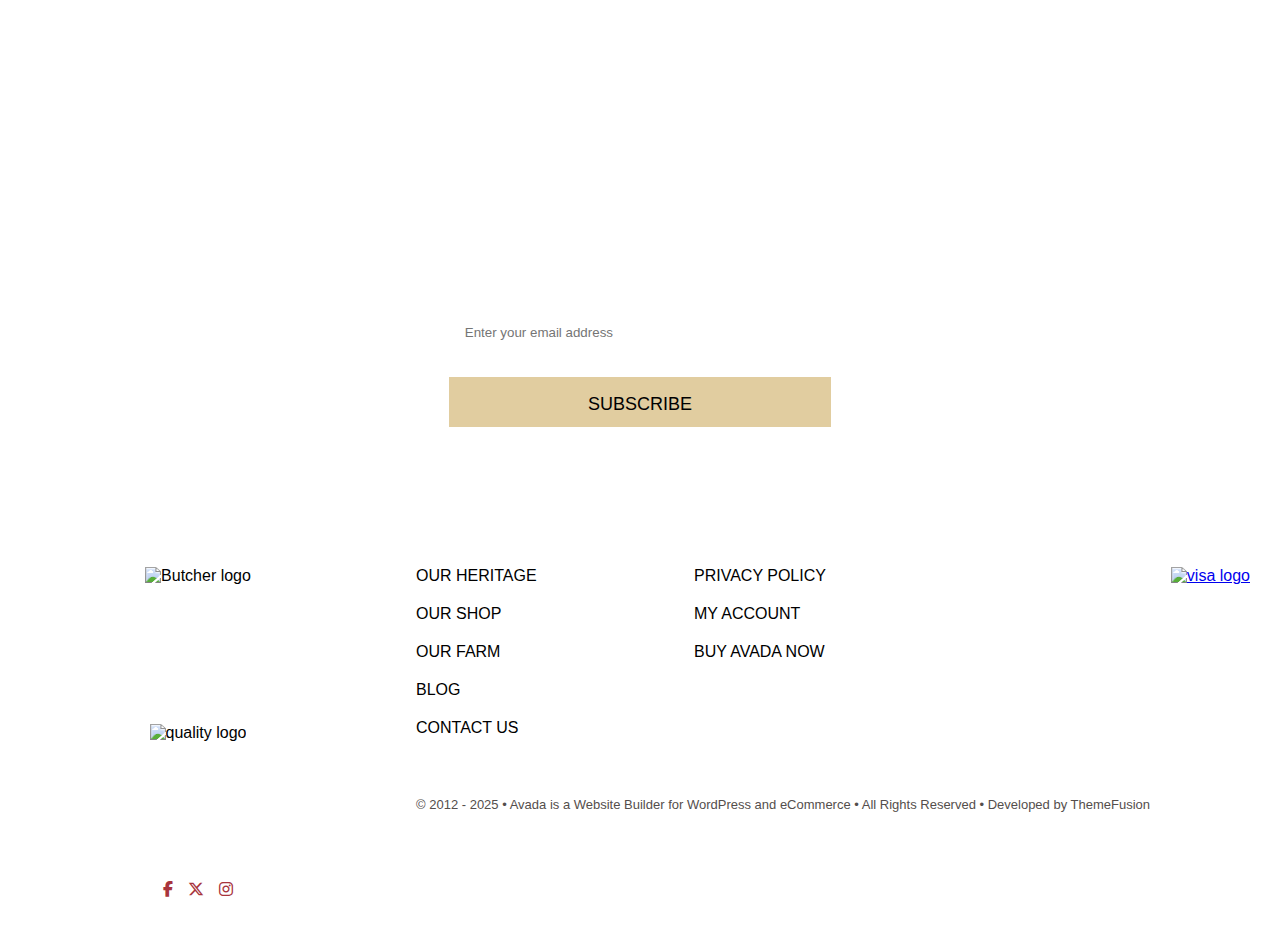
==== commit d08b60d2: "animations created ,homePage animations added , hero section background shadow method changed" ====
--- a/index.html
+++ b/index.html
@@ -10,11 +10,12 @@
       rel="stylesheet"
       href="https://cdnjs.cloudflare.com/ajax/libs/font-awesome/6.7.2/css/all.min.css"
     />
+    <link rel="stylesheet" href="styles/animations.css" />
     <link rel="icon" href="assets/country-butcher-fav.png" />
   </head>
   <body>
     <header class="main-header">
-      <div class="header-social-section">
+      <div class="header-social-section l2r animated">
         <span>FOLLOW US:</span>
         <div class="header-social-icons">
           <a href="" target="_blank"
@@ -24,7 +25,7 @@
           <a href="" target="_blank"><i class="fa-brands fa-instagram"></i></a>
         </div>
       </div>
-      <div class="header-logo">
+      <div class="header-logo t2b animated">
         <a href="">
           <img
             src="https://avada.website/country-butcher/wp-content/uploads/sites/154/2021/01/countrybutcher-logo@1x.png"
@@ -32,7 +33,7 @@
           />
         </a>
       </div>
-      <div class="header-account-cart">
+      <div class="header-account-cart r2l animated">
         <a href=""
           ><i class="fa fa-user-circle" aria-hidden="true"></i> My Account</a
         >
@@ -41,7 +42,7 @@
     </header>
     <nav class="navbar" id="navbar">
       <button class="menu-toggle"><i class="fa-solid fa-bars"></i></button>
-      <ul class="nav-links">
+      <ul class="nav-links b2t animated">
         <li><a href="#">HOME</a></li>
         <li><a href="#">OUR HERITAGE</a></li>
         <li><a href="#">OUR SHOP</a></li>
@@ -52,13 +53,13 @@
     </nav>
     <main class="main-hero">
       <div class="hero">
-        <section class="hero-content">
+        <section class="hero-content t2b animated">
           <span>Premium Unrivalled Quality</span>
           <strong>Meat & Poultry</strong>
           <a href="">SHOP ONLINE</a>
         </section>
       </div>
-      <div class="hero-triple-btn">
+      <div class="hero-triple-btn l2r animated">
         <a href="#">
           <i class="fa-solid fa-truck"></i>
           <span>REFRIGERATED TRUCK DELIVERY</span>
@@ -73,13 +74,13 @@
         </a>
       </div>
       <div class="main-introduction">
-        <div class="item1">
+        <div class="item1 l2r animated">
           <img
             src="https://avada.website/country-butcher/wp-content/uploads/sites/154/2021/03/homepage-intro-butcher-new.jpg"
             alt=""
           />
         </div>
-        <div class="item2">
+        <div class="item2 r2l animated">
           <span>Traditional & Authentic</span>
           <strong>Country Butcher</strong>
           <p>
@@ -98,7 +99,7 @@
       </div>
       <div class="main-grass"></div>
       <div class="main-order">
-        <div class="item1">
+        <div class="item1 l2r animated">
           <span>Award Winning Produce</span>
           <strong>Order Online</strong>
           <p>
@@ -113,10 +114,14 @@
             <span>BROWSE OUR ITEMS</span></a
           >
         </div>
-        <img class="item2" src="/assets/cow.png" alt="cow picture" />
+        <img
+          class="item2 r2l animated"
+          src="/assets/cow.png"
+          alt="cow picture"
+        />
       </div>
       <div class="main-popular">
-        <div class="texts">
+        <div class="texts t2b animated">
           <span>Firm Favorites</span>
           <strong>Popular Produce</strong>
           <p>
@@ -127,7 +132,7 @@
           </p>
         </div>
         <div class="products">
-          <div class="item1">
+          <div class="item1 t2b animated" style="animation-duration: 0.5s">
             <img
               src="https://avada.website/country-butcher/wp-content/uploads/sites/154/2021/01/seasoned-chicken-400x404.jpg"
               alt="Chicken Fillet"
@@ -137,7 +142,10 @@
               ><span class="price">$8.99 – $38.99</span>
             </div>
           </div>
-          <div class="item2">
+          <div
+            class="item2 t2b animated"
+            style="animation-delay: 0.5s; animation-duration: 0.5s"
+          >
             <div class="wrapper">
               <div class="on-sale"><span>ON SALE</span></div>
               <img
@@ -155,7 +163,10 @@
               </div>
             </div>
           </div>
-          <div class="item3">
+          <div
+            class="item3 t2b animated"
+            style="animation-delay: 1s; animation-duration: 0.5s"
+          >
             <img
               src="https://avada.website/country-butcher/wp-content/uploads/sites/154/2021/01/sirloin-steaks-400x404.jpg"
               alt="Sirloin Steaks"
@@ -166,12 +177,12 @@
             </div>
           </div>
         </div>
-        <div class="btn">
+        <div class="btn b2t animated">
           <a href="">BROWSE OUR RANGE</a>
         </div>
       </div>
       <div class="main-newsletter">
-        <div class="texts">
+        <div class="texts t2b animated">
           <span>Fresh Offers In Your Inbox</span>
           <strong>Weekly Newsletter</strong>
           <p>
@@ -180,7 +191,7 @@
             urna. Curabitur nec eleifend risus.
           </p>
         </div>
-        <div class="form-wrapper">
+        <div class="form-wrapper l2r animated">
           <form action="">
             <div class="form-control">
               <input type="email" placeholder="Enter your email address" />
@@ -194,7 +205,7 @@
     </main>
     <footer class="footer">
       <div class="footer-wrapper">
-        <div class="wrap1">
+        <div class="wrap1 t2b animated">
           <div class="icons">
             <div class="logo1">
               <img
@@ -223,7 +234,7 @@
             </div>
           </div>
         </div>
-        <div class="wrap2">
+        <div class="wrap2 r2l animated">
           <div class="inner-wrapper">
             <div class="links-container">
               <div class="links-wrapper1">
--- a/styles/common.css
+++ b/styles/common.css
@@ -66,6 +66,7 @@
   display: flex;
   align-items: center;
   justify-content: center;
+  overflow: hidden;
 }
 .sticky {
   position: fixed;
@@ -270,7 +271,9 @@
   display: flex;
   justify-content: flex-start;
   align-items: center;
-  font-size: 14px;
+  font-size: 13px;
+  color: var(--lighter-dark-texts);
+  font-weight: lighter;
 }
 @media only screen and (max-width: 880px) {
   .main-header {
@@ -331,3 +334,44 @@
     border: none;
   }
 }
+@media only screen and (max-width: 770px) {
+  .footer .footer-wrapper {
+    display: flex;
+    flex-direction: column;
+    align-items: center;
+    justify-content: center;
+    text-align: center;
+  }
+  .links-wrapper1,
+  .links-wrapper2 {
+    display: none;
+  }
+  .footer .footer-wrapper .wrap1 {
+    padding: 20px;
+  }
+  .footer .footer-wrapper .wrap1 .icons {
+    justify-content: center;
+    gap: 30px;
+  }
+  .footer,
+  .footer .footer-wrapper {
+    height: auto;
+    padding-bottom: 0;
+  }
+  .footer .footer-wrapper .wrap2 .inner-wrapper .links-container {
+    width: 100%;
+    display: flex;
+    justify-content: center;
+    align-items: center;
+  }
+  .footer
+    .footer-wrapper
+    .wrap2
+    .inner-wrapper
+    .links-container
+    .links-wrapper3 {
+    width: 100%;
+    align-items: center;
+    justify-content: center;
+  }
+}
--- a/styles/main.css
+++ b/styles/main.css
@@ -20,7 +20,9 @@
   display: none;
   width: 100%;
   height: 641px;
-  background-image: url("https://avada.website/country-butcher/wp-content/uploads/sites/154/2021/03/home-hero-background-new-scaled.jpg");
+  background: linear-gradient(rgba(0, 0, 0, 0.5), rgba(0, 0, 0, 0.5)),
+    url("https://avada.website/country-butcher/wp-content/uploads/sites/154/2021/03/home-hero-background-new-scaled.jpg");
+
   background-repeat: no-repeat;
   background-size: cover;
   background-position: center;
@@ -30,19 +32,8 @@
   color: #ffffff;
   position: relative;
 }
-.hero::before {
-  content: "";
-  position: absolute;
-  top: 0;
-  left: 0;
-  width: 100%;
-  height: 100%;
-  background: rgba(0, 0, 0, 0.5);
-  z-index: 1;
-}
 .hero * {
   position: relative;
-  z-index: 2;
 }
 .hero-content {
   display: flex;
@@ -88,7 +79,7 @@
   padding: 30px 2rem;
   border: 1px solid #0000001f;
   position: relative;
-  z-index: 2;
+
   margin-top: -38.5px;
 }
 
@@ -222,6 +213,9 @@
   width: 100%;
   text-align: center;
   background: url("https://avada.website/country-butcher/wp-content/uploads/sites/154/2021/01/featured-products-background-scaled.jpg");
+  background-repeat: no-repeat;
+  background-size: cover;
+  background-position: center;
 }
 .main-popular .texts {
   display: flex;
@@ -254,6 +248,7 @@
   margin: 15px;
 }
 .main-popular .products > * {
+  opacity: 0;
   padding: 10px 10px 30px;
   max-width: 23rem;
   min-height: 30rem;
--- a/styles/animations.css
+++ b/styles/animations.css
@@ -0,0 +1,57 @@
+.t2b.animated.show {
+  animation: t2b 1.5s forwards;
+  animation-iteration-count: 1;
+}
+.b2t.animated.show {
+  animation: b2t 1.5s forwards;
+  animation-iteration-count: 1;
+}
+.r2l.animated.show {
+  animation: r2l 1.5s forwards;
+  animation-iteration-count: 1;
+}
+.l2r.animated.show {
+  animation: l2r 1.5s forwards;
+  animation-iteration-count: 1;
+}
+
+@keyframes t2b {
+  from {
+    opacity: 0;
+    transform: translateY(-40px);
+  }
+  to {
+    opacity: 1;
+    transform: translateY(0);
+  }
+}
+@keyframes b2t {
+  from {
+    opacity: 0;
+    transform: translateY(40px);
+  }
+  to {
+    opacity: 1;
+    transform: translateY(0);
+  }
+}
+@keyframes r2l {
+  from {
+    opacity: 0;
+    transform: translateX(40px);
+  }
+  to {
+    opacity: 1;
+    transform: translateX(0);
+  }
+}
+@keyframes l2r {
+  from {
+    opacity: 0;
+    transform: translateX(-40px);
+  }
+  to {
+    opacity: 1;
+    transform: translateX(0);
+  }
+}
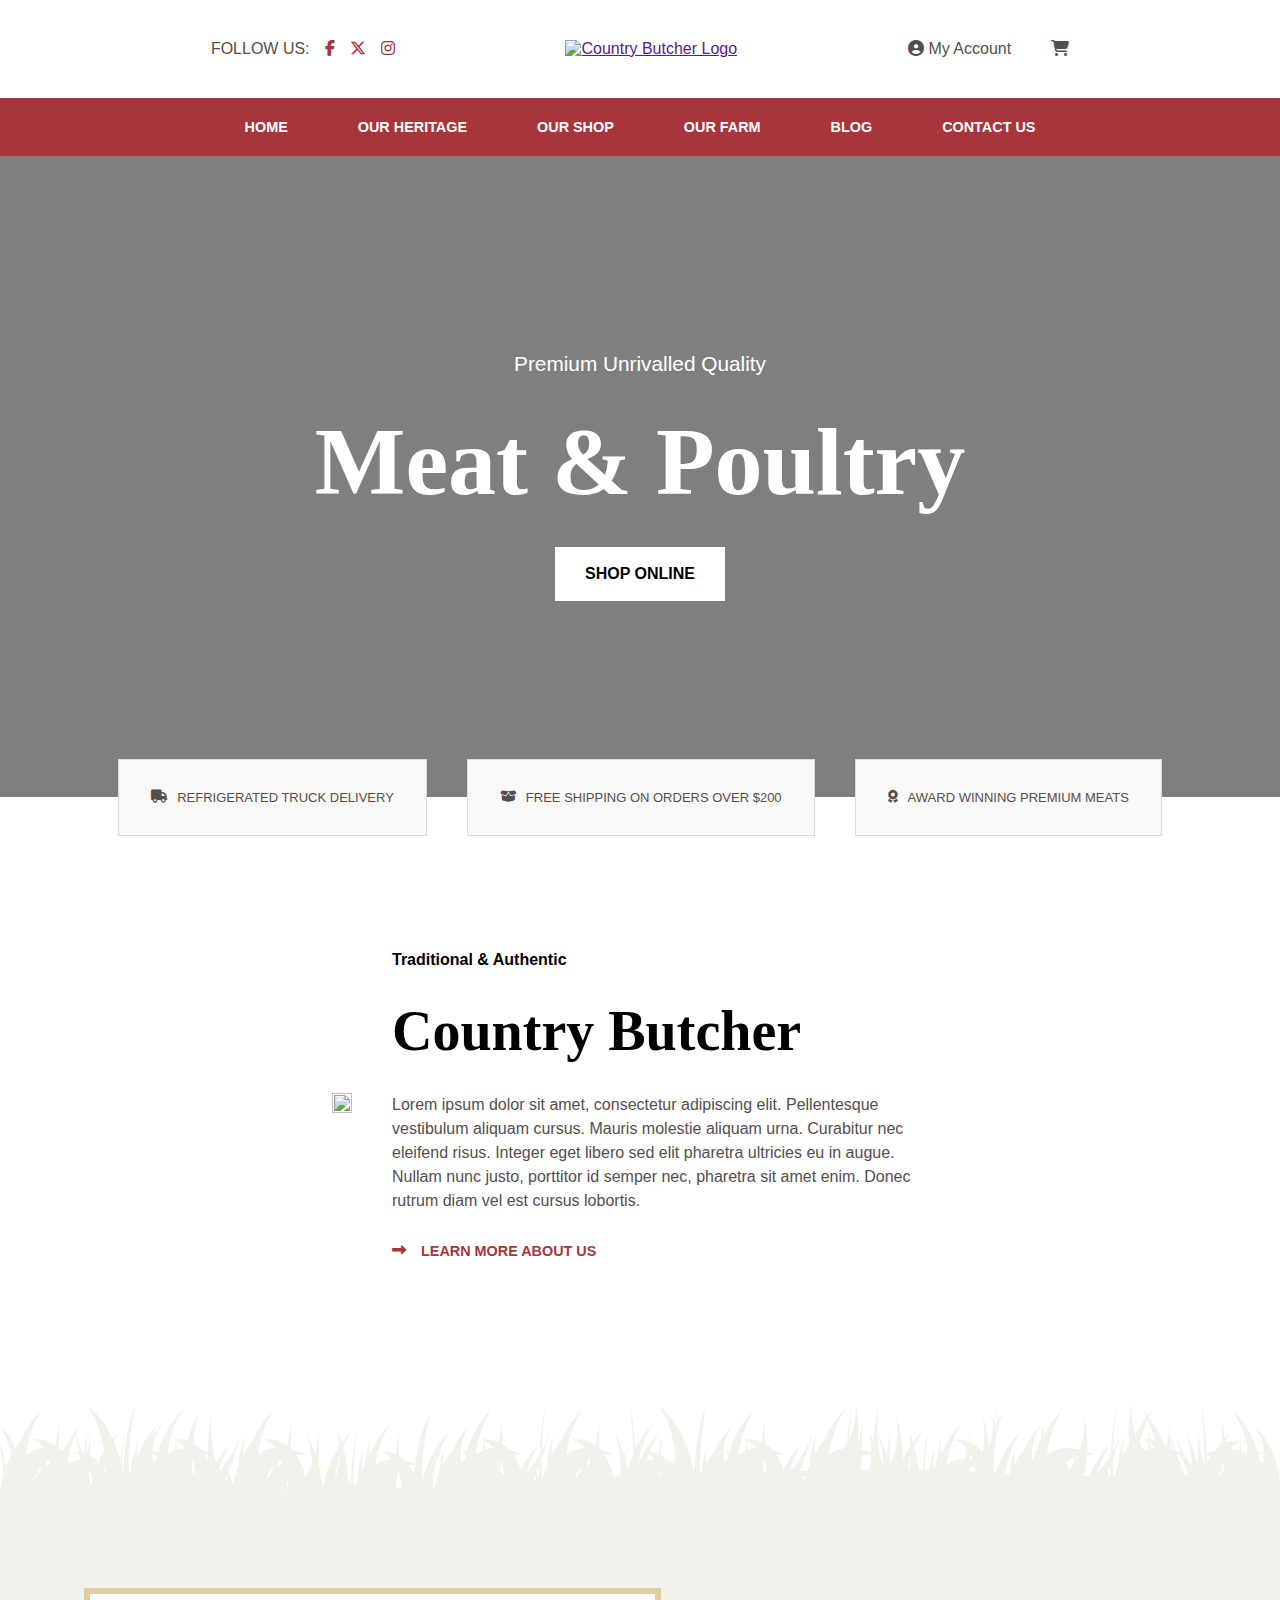
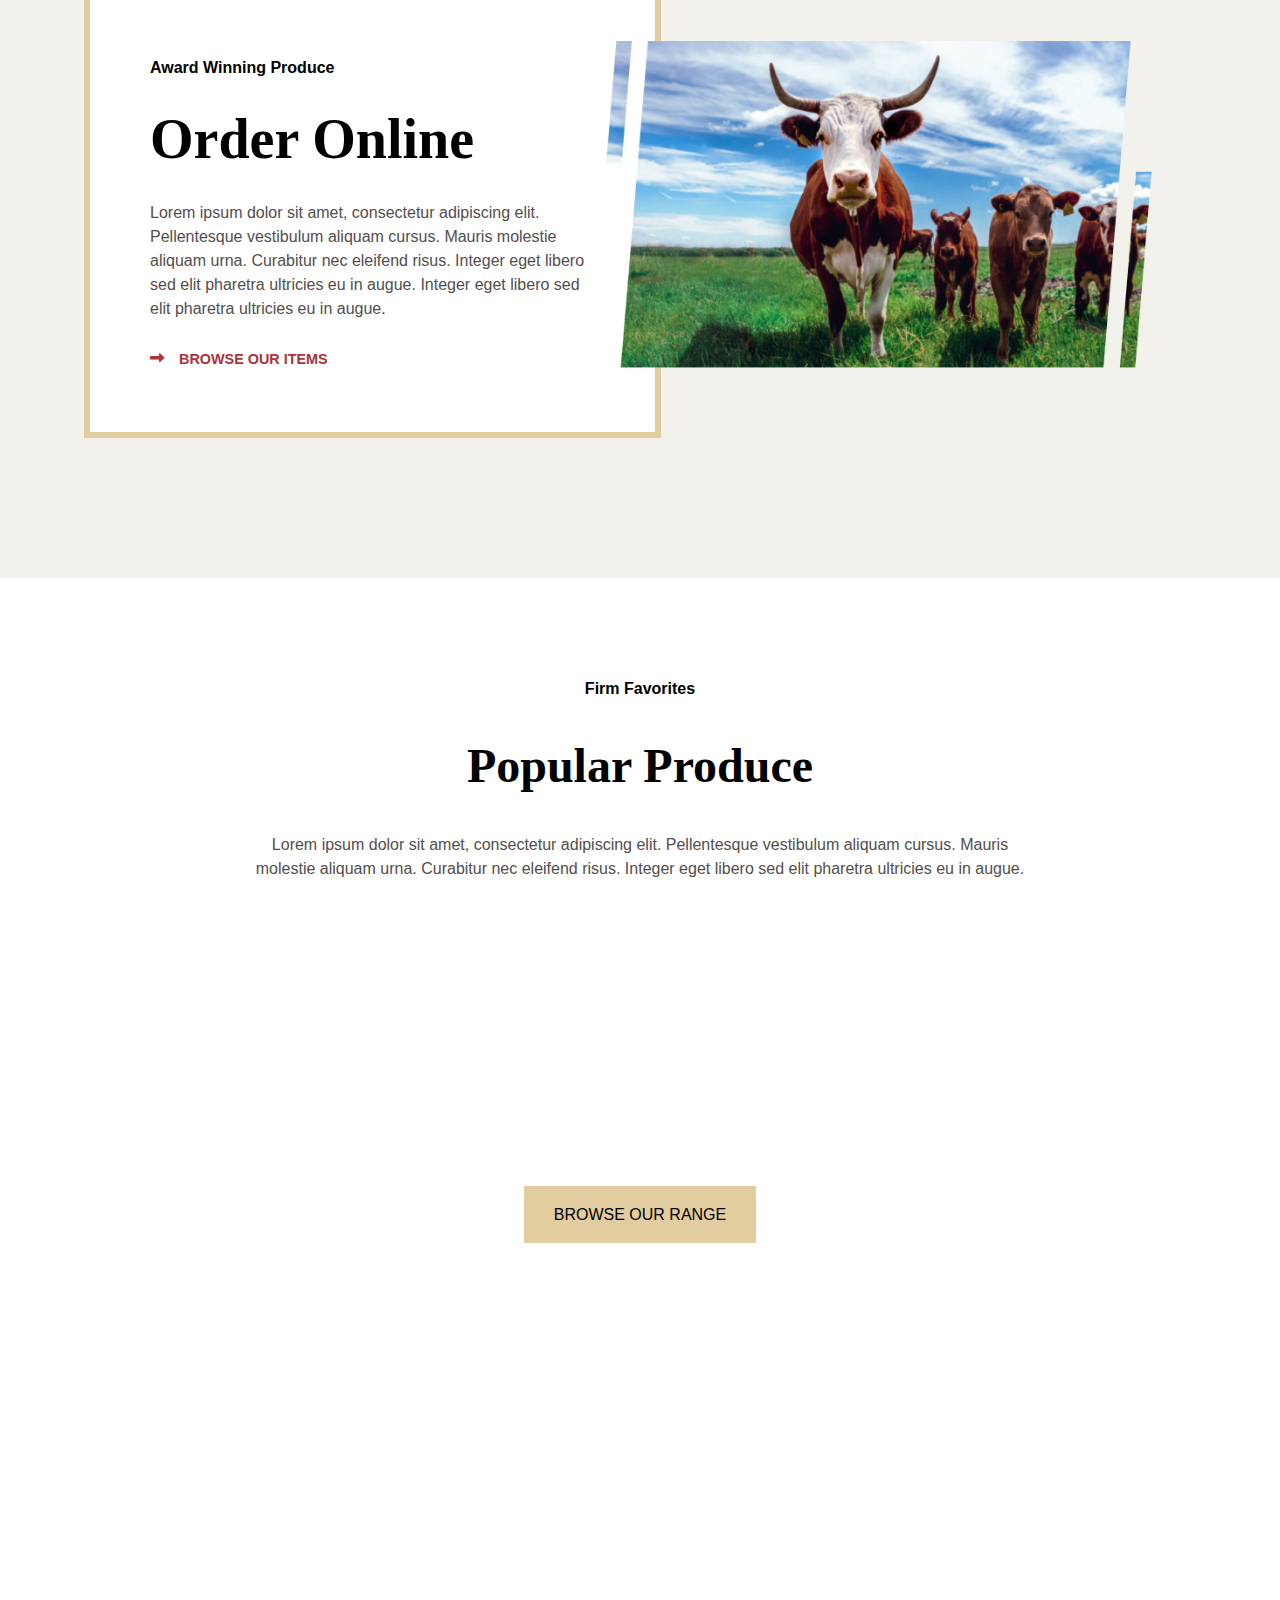
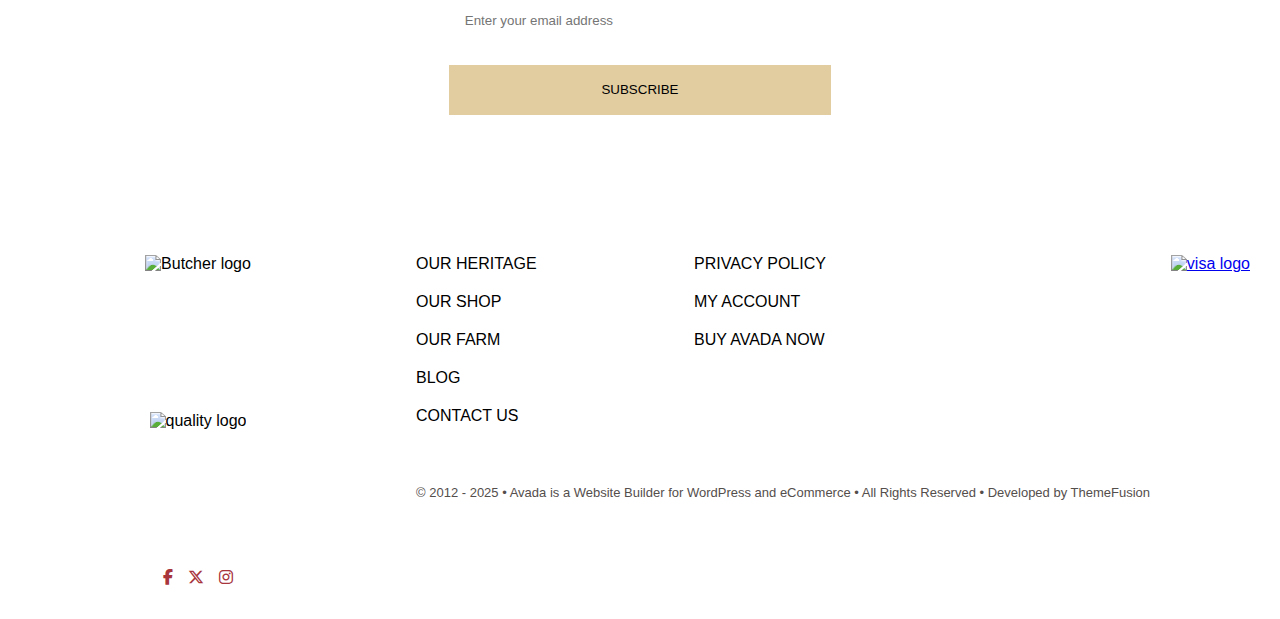
==== commit 0ce938eb: "homepage and our-heritage popular section modified" ====
--- a/index.html
+++ b/index.html
@@ -132,22 +132,23 @@
           </p>
         </div>
         <div class="products">
-          <div class="item1 t2b animated" style="animation-duration: 0.5s">
-            <img
-              src="https://avada.website/country-butcher/wp-content/uploads/sites/154/2021/01/seasoned-chicken-400x404.jpg"
-              alt="Chicken Fillet"
-            />
+          <div class="item item1 t2b animated" style="animation-duration: 0.5s">
+            <div class="wrapper">
+              <img
+                src="https://avada.website/country-butcher/wp-content/uploads/sites/154/2021/01/seasoned-chicken-400x404.jpg"
+                alt="Chicken Fillet"
+              />
+            </div>
             <div class="text">
               <a href="#">Chicken Fillet</a
               ><span class="price">$8.99 – $38.99</span>
             </div>
           </div>
           <div
-            class="item2 t2b animated"
+            class="item item2 t2b animated"
             style="animation-delay: 0.5s; animation-duration: 0.5s"
           >
             <div class="wrapper">
-              <div class="on-sale"><span>ON SALE</span></div>
               <img
                 src="https://avada.website/country-butcher/wp-content/uploads/sites/154/2021/01/beef-tenderloin-400x404.jpg"
                 alt="Beef Tenderloin"
@@ -164,13 +165,15 @@
             </div>
           </div>
           <div
-            class="item3 t2b animated"
+            class="item item3 t2b animated"
             style="animation-delay: 1s; animation-duration: 0.5s"
           >
-            <img
-              src="https://avada.website/country-butcher/wp-content/uploads/sites/154/2021/01/sirloin-steaks-400x404.jpg"
-              alt="Sirloin Steaks"
-            />
+            <div class="wrapper">
+              <img
+                src="https://avada.website/country-butcher/wp-content/uploads/sites/154/2021/01/sirloin-steaks-400x404.jpg"
+                alt="Sirloin Steaks"
+              />
+            </div>
             <div class="text">
               <a href="#">Sirloin Steaks</a
               ><span class="price">$9.99 – $16.99</span>
--- a/styles/common.css
+++ b/styles/common.css
@@ -22,7 +22,7 @@
   height: auto;
   display: flex;
   flex-direction: row;
-  justify-content: space-around;
+  justify-content: space-evenly;
   align-items: center;
 }
 .header-social-section {
@@ -174,7 +174,6 @@
   width: 80%;
   margin: 10px;
   padding: 17px 40px;
-  font-size: 18px;
   font-weight: 500;
   border: none;
   background-color: var(--mustard);
--- a/styles/main.css
+++ b/styles/main.css
@@ -141,7 +141,7 @@
   height: 194px;
   background-image: url("/assets/grass.svg");
   background-repeat: repeat-x;
-  background-size: contain;
+  background-size: cover;
 }
 .main-order {
   background-color: var(--grass);
@@ -149,6 +149,7 @@
   padding: 40px 20px 140px;
   display: flex;
   justify-content: center;
+  flex: 1 1 400px;
   align-items: center;
   gap: 20px;
   position: relative;
@@ -247,26 +248,31 @@
   align-items: center;
   margin: 15px;
 }
-.main-popular .products > * {
+.main-popular .products .item {
   opacity: 0;
   padding: 10px 10px 30px;
   max-width: 23rem;
-  min-height: 30rem;
-  display: flex;
-  flex-direction: column;
-  gap: 20px;
+  min-height: 10rem;
+  max-height: 30rem;
+  display: flex;
+  flex-direction: column;
+  gap: 1.2rem;
   border: 7px solid var(--mustard);
 }
-.main-popular .products > * img {
-  max-width: 20rem;
-  max-height: 20rem;
-}
-.main-popular .products > * .text {
-  display: flex;
-  flex-direction: column;
-  gap: 25px;
-}
-.main-popular .products > * .text a {
+
+.main-popular .products .item .wrapper {
+  overflow: hidden;
+}
+.main-popular .products .item img {
+  height: 20rem;
+  width: 20rem;
+}
+.main-popular .products .item .text {
+  display: flex;
+  flex-direction: column;
+  gap: 1.3rem;
+}
+.main-popular .products .item .text a {
   text-decoration: none;
   font-size: 1.8em;
   font-family: "Times New Roman", Times, serif;
@@ -274,31 +280,31 @@
   transition: 0.3s ease;
   color: #000000;
 }
-.main-popular .products > * .text a:hover {
+.main-popular .products .item .text a:hover {
   color: var(--red-theme);
 }
-.main-popular .products > * .text span {
+.main-popular .products .item .text span {
   color: var(--red-theme);
 }
-.main-popular .products .item2 {
-  position: relative;
-}
-.main-popular .products .item2 .text {
-  position: relative;
-  bottom: 5px;
-}
+.main-popular .products .item2 .wrapper {
+  position: relative;
+}
+
 .main-popular .products .item2 .text div {
   display: inline-flex;
   gap: 10px;
   justify-content: center;
   align-items: center;
 }
-.main-popular .products .item2 .on-sale {
+.main-popular .products .item2 .wrapper::before {
+  content: "On Sale";
+  color: #ffffff;
+  background-color: var(--mustard);
+  padding: 10px;
+  width: 100%;
   position: absolute;
-  background-color: var(--mustard);
-  width: 94.15%;
-  padding: 8px;
-}
+}
+
 .main-popular .products .item2 .on-sale span {
   font-size: 14px;
 }
@@ -316,11 +322,11 @@
 .main-popular .btn a {
   text-decoration: none;
   color: #000000;
-  font-size: 18px;
   font-weight: 500;
   padding: 20px 30px;
   background-color: var(--mustard);
   transition: 0.5s ease;
+  text-align: center;
 }
 .main-popular .btn a:hover {
   background-color: var(--red-theme);
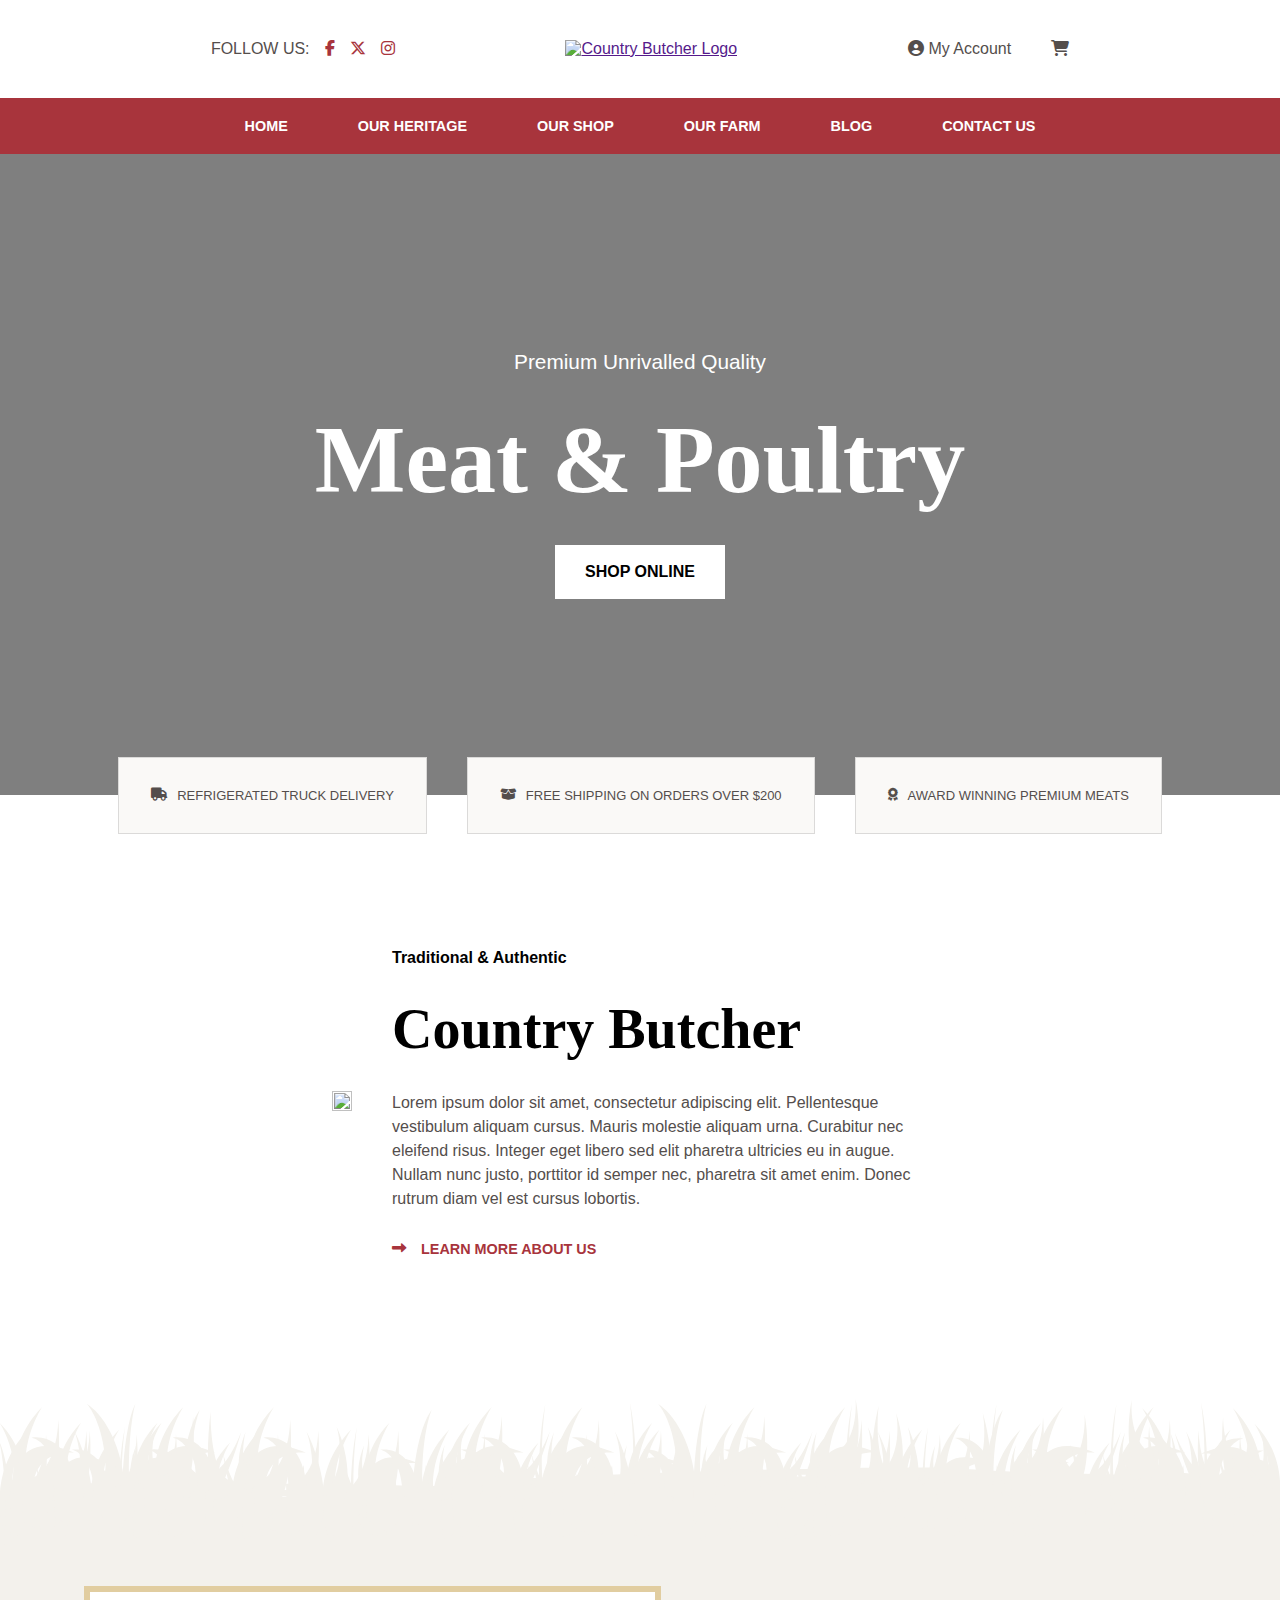
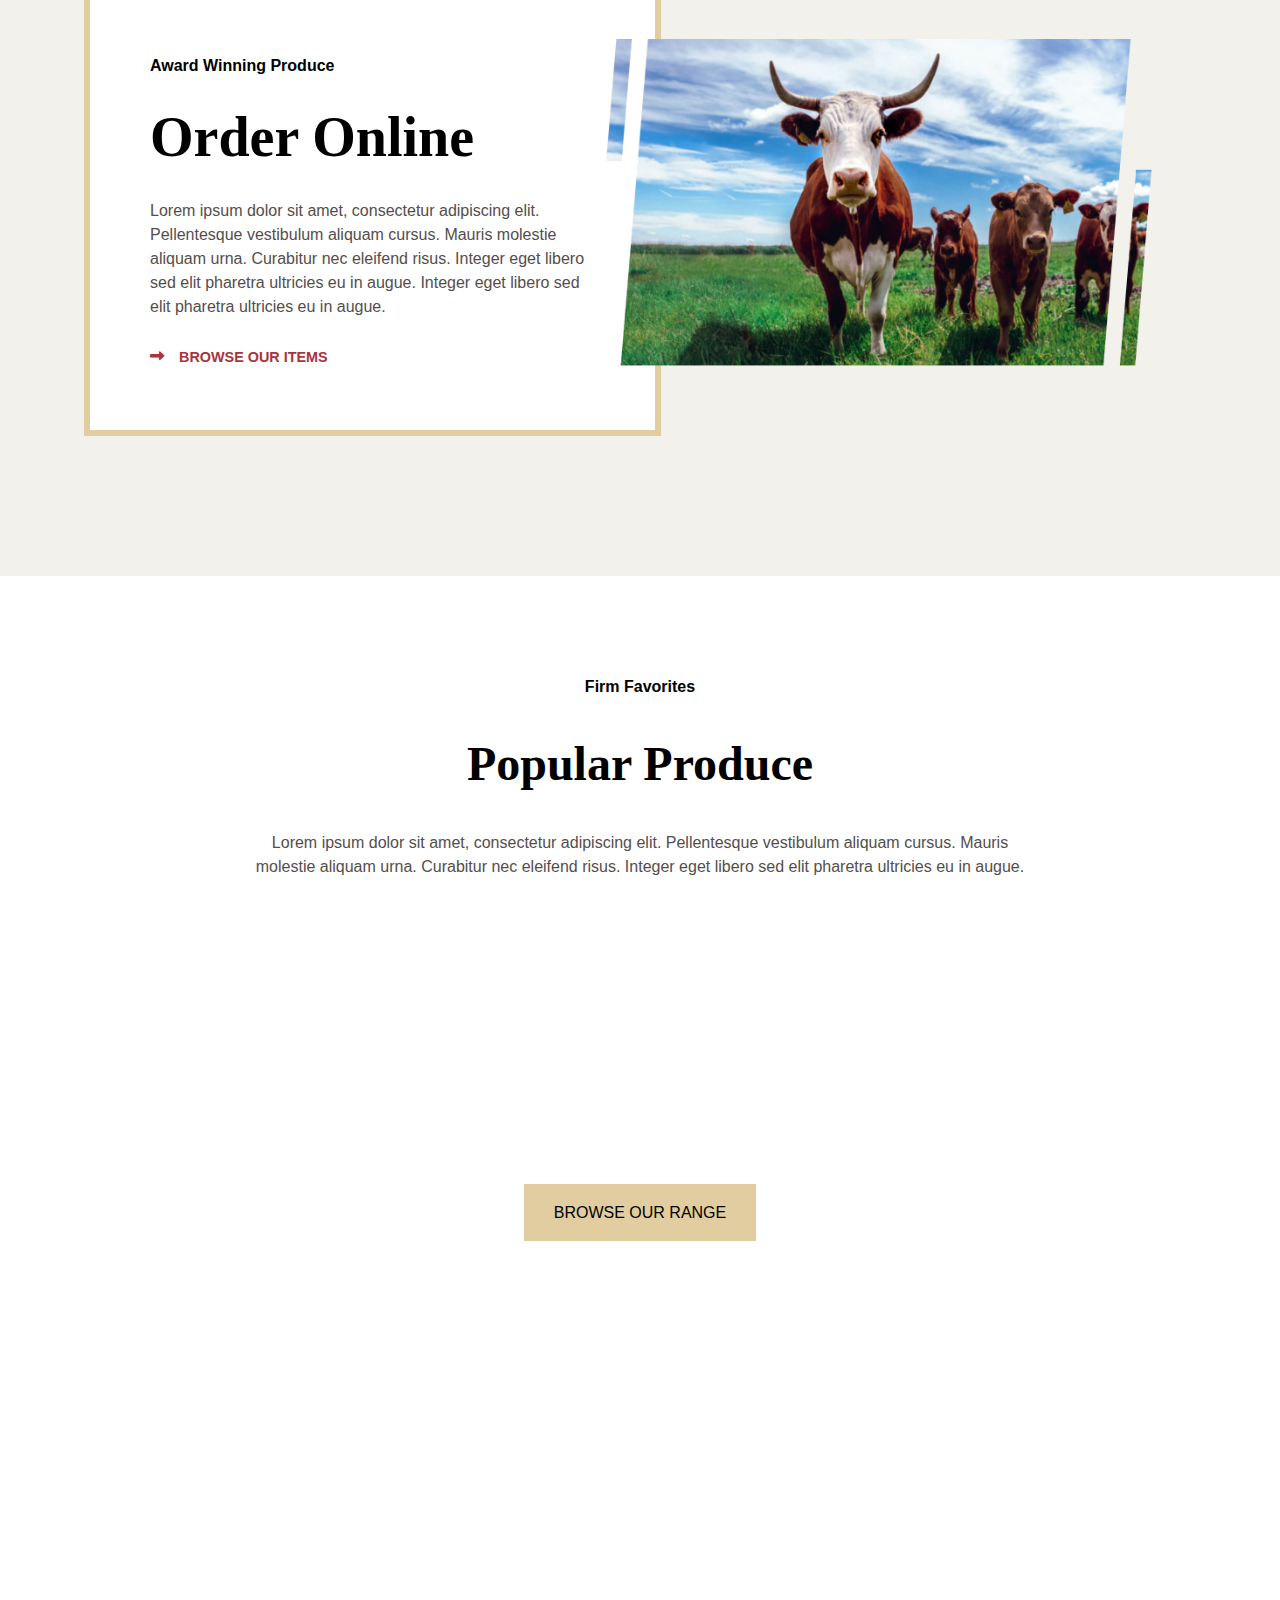
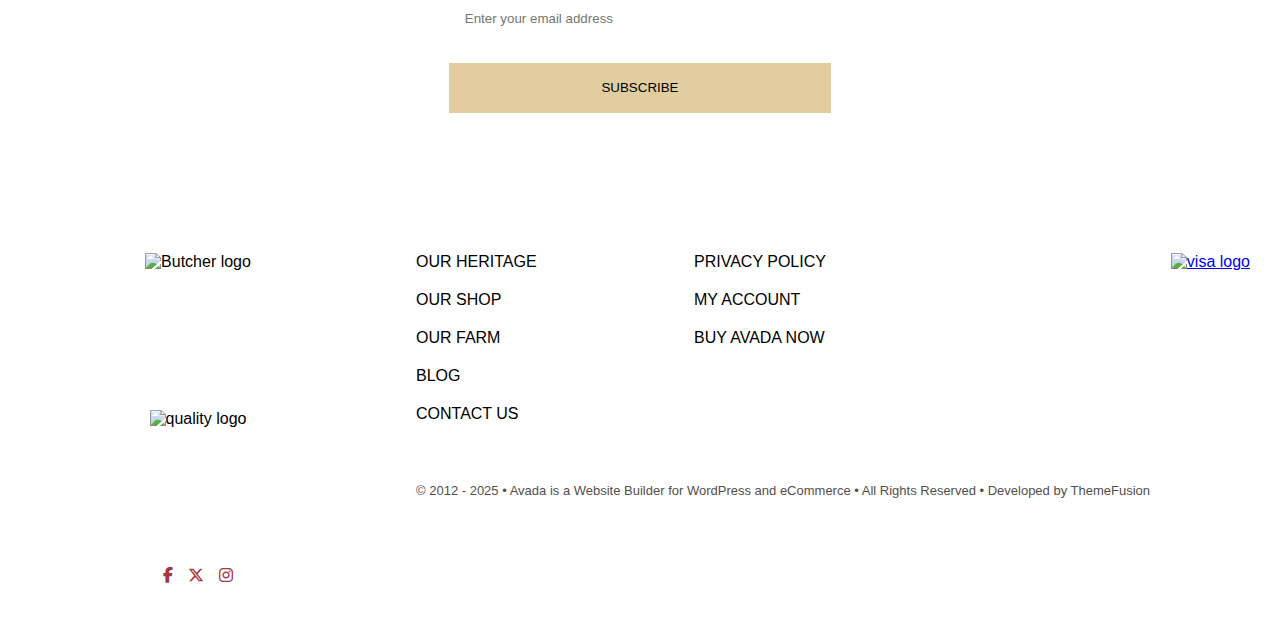
==== commit 46c5691b: "local image not loading fixed" ====
--- a/index.html
+++ b/index.html
@@ -4,13 +4,13 @@
     <meta charset="UTF-8" />
     <meta name="viewport" content="width=device-width, initial-scale=1.0" />
     <title>Avada Country Butcher</title>
+    <link rel="stylesheet" href="styles/animations.css" />
     <link rel="stylesheet" href="styles/common.css" />
     <link rel="stylesheet" href="styles/main.css" />
     <link
       rel="stylesheet"
       href="https://cdnjs.cloudflare.com/ajax/libs/font-awesome/6.7.2/css/all.min.css"
     />
-    <link rel="stylesheet" href="styles/animations.css" />
     <link rel="icon" href="assets/country-butcher-fav.png" />
   </head>
   <body>
@@ -43,12 +43,12 @@
     <nav class="navbar" id="navbar">
       <button class="menu-toggle"><i class="fa-solid fa-bars"></i></button>
       <ul class="nav-links b2t animated">
-        <li><a href="#">HOME</a></li>
-        <li><a href="#">OUR HERITAGE</a></li>
-        <li><a href="#">OUR SHOP</a></li>
-        <li><a href="#">OUR FARM</a></li>
-        <li><a href="#">BLOG</a></li>
-        <li><a href="#">CONTACT US</a></li>
+        <li><a href="index.html">HOME</a></li>
+        <li><a href="pages/our-heritage.html">OUR HERITAGE</a></li>
+        <li><a href="pages/our-shop.html">OUR SHOP</a></li>
+        <li><a href="pages/our-farm.html">OUR FARM</a></li>
+        <li><a href="pages/blog.html">BLOG</a></li>
+        <li><a href="pages/contact-us.html">CONTACT US</a></li>
       </ul>
     </nav>
     <main class="main-hero">
@@ -116,7 +116,7 @@
         </div>
         <img
           class="item2 r2l animated"
-          src="/assets/cow.png"
+          src="assets/cow.png"
           alt="cow picture"
         />
       </div>
@@ -132,7 +132,7 @@
           </p>
         </div>
         <div class="products">
-          <div class="item item1 t2b animated" style="animation-duration: 0.5s">
+          <div class="item item1 t2b animated">
             <div class="wrapper">
               <img
                 src="https://avada.website/country-butcher/wp-content/uploads/sites/154/2021/01/seasoned-chicken-400x404.jpg"
@@ -144,10 +144,7 @@
               ><span class="price">$8.99 – $38.99</span>
             </div>
           </div>
-          <div
-            class="item item2 t2b animated"
-            style="animation-delay: 0.5s; animation-duration: 0.5s"
-          >
+          <div class="item item2 t2b animated">
             <div class="wrapper">
               <img
                 src="https://avada.website/country-butcher/wp-content/uploads/sites/154/2021/01/beef-tenderloin-400x404.jpg"
@@ -164,10 +161,7 @@
               </div>
             </div>
           </div>
-          <div
-            class="item item3 t2b animated"
-            style="animation-delay: 1s; animation-duration: 0.5s"
-          >
+          <div class="item item3 t2b animated">
             <div class="wrapper">
               <img
                 src="https://avada.website/country-butcher/wp-content/uploads/sites/154/2021/01/sirloin-steaks-400x404.jpg"
@@ -242,11 +236,11 @@
             <div class="links-container">
               <div class="links-wrapper1">
                 <ul class="footer-links">
-                  <li><a href="#">OUR HERITAGE</a></li>
-                  <li><a href="#">OUR SHOP</a></li>
-                  <li><a href="#">OUR FARM</a></li>
-                  <li><a href="#">BLOG</a></li>
-                  <li><a href="#">CONTACT US</a></li>
+                  <li><a href="pages/our-heritage.html">OUR HERITAGE</a></li>
+                  <li><a href="pages/our-shop.html">OUR SHOP</a></li>
+                  <li><a href="pages/our-farm.html">OUR FARM</a></li>
+                  <li><a href="pages/blog.html">BLOG</a></li>
+                  <li><a href="pages/contact-us.html">CONTACT US</a></li>
                 </ul>
               </div>
               <div class="links-wrapper2">
--- a/styles/common.css
+++ b/styles/common.css
@@ -93,11 +93,13 @@
 }
 .nav-links li {
   margin: 0 15px;
-  padding: 20px;
+
   cursor: pointer;
   transition: 0.5s ease;
 }
 .nav-links a {
+  display: block;
+  padding: 20px;
   color: #ffffff;
   text-decoration: none;
   font-size: 0.9em;
@@ -316,12 +318,14 @@
   }
   .nav-links li {
     margin: 0;
-    padding: 20px;
     border-bottom: 1px solid #544e4c34;
   }
   .nav-links li a {
     color: #000000;
     font-weight: lighter;
+    padding: 20px;
+    width: 100%;
+    height: 100%;
   }
   .nav-links li:hover {
     background-color: var(--red-theme);
--- a/styles/main.css
+++ b/styles/main.css
@@ -17,7 +17,6 @@
 }
 
 .hero {
-  display: none;
   width: 100%;
   height: 641px;
   background: linear-gradient(rgba(0, 0, 0, 0.5), rgba(0, 0, 0, 0.5)),
@@ -280,6 +279,17 @@
   transition: 0.3s ease;
   color: #000000;
 }
+.main-popular .products .item1 {
+  animation-duration: 0.5s;
+}
+.main-popular .products .item2 {
+  animation-delay: 0.5s;
+  animation-duration: 0.5s;
+}
+.main-popular .products .item3 {
+  animation-delay: 1s;
+  animation-duration: 0.5s;
+}
 .main-popular .products .item .text a:hover {
   color: var(--red-theme);
 }
@@ -370,3 +380,9 @@
     justify-content: center;
   }
 }
+@media only screen and (max-width: 833px) {
+  .main-popular .products .item {
+    animation-delay: 0s;
+    animation-duration: 1.5s;
+  }
+}
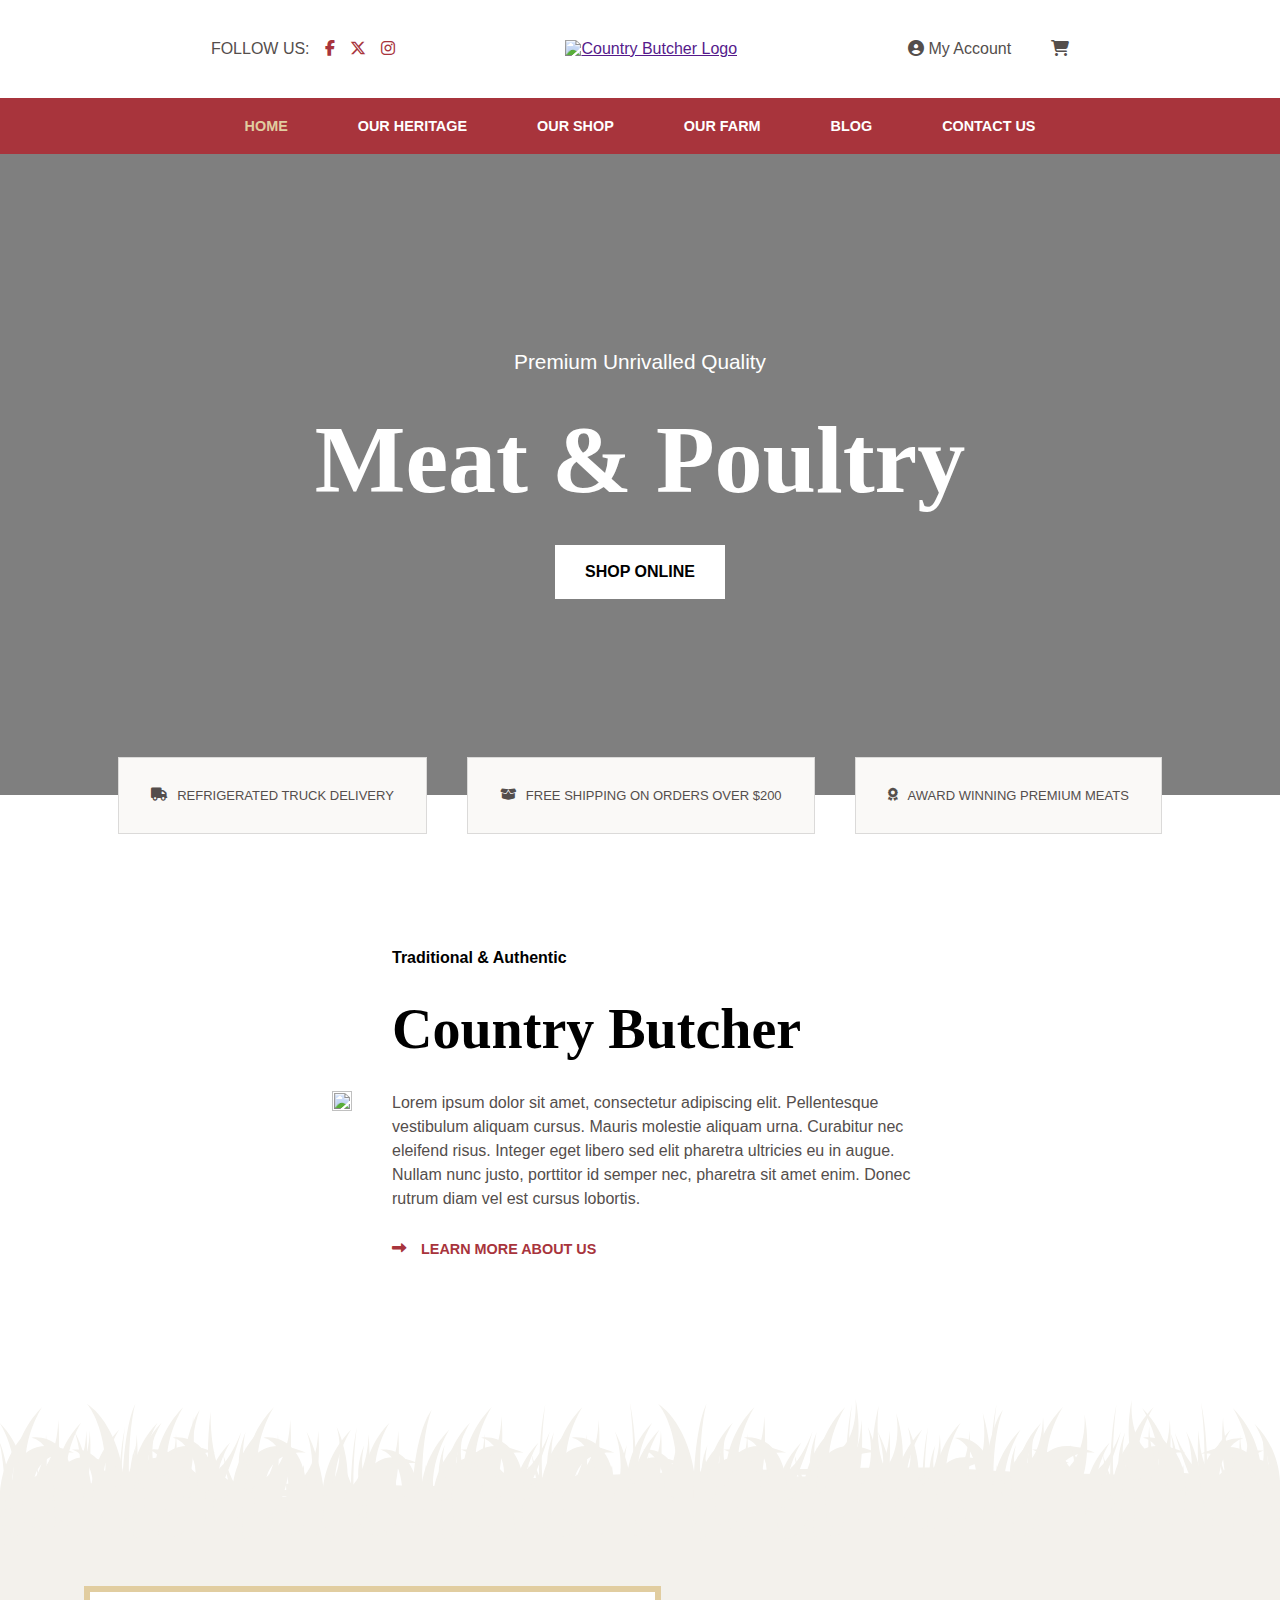
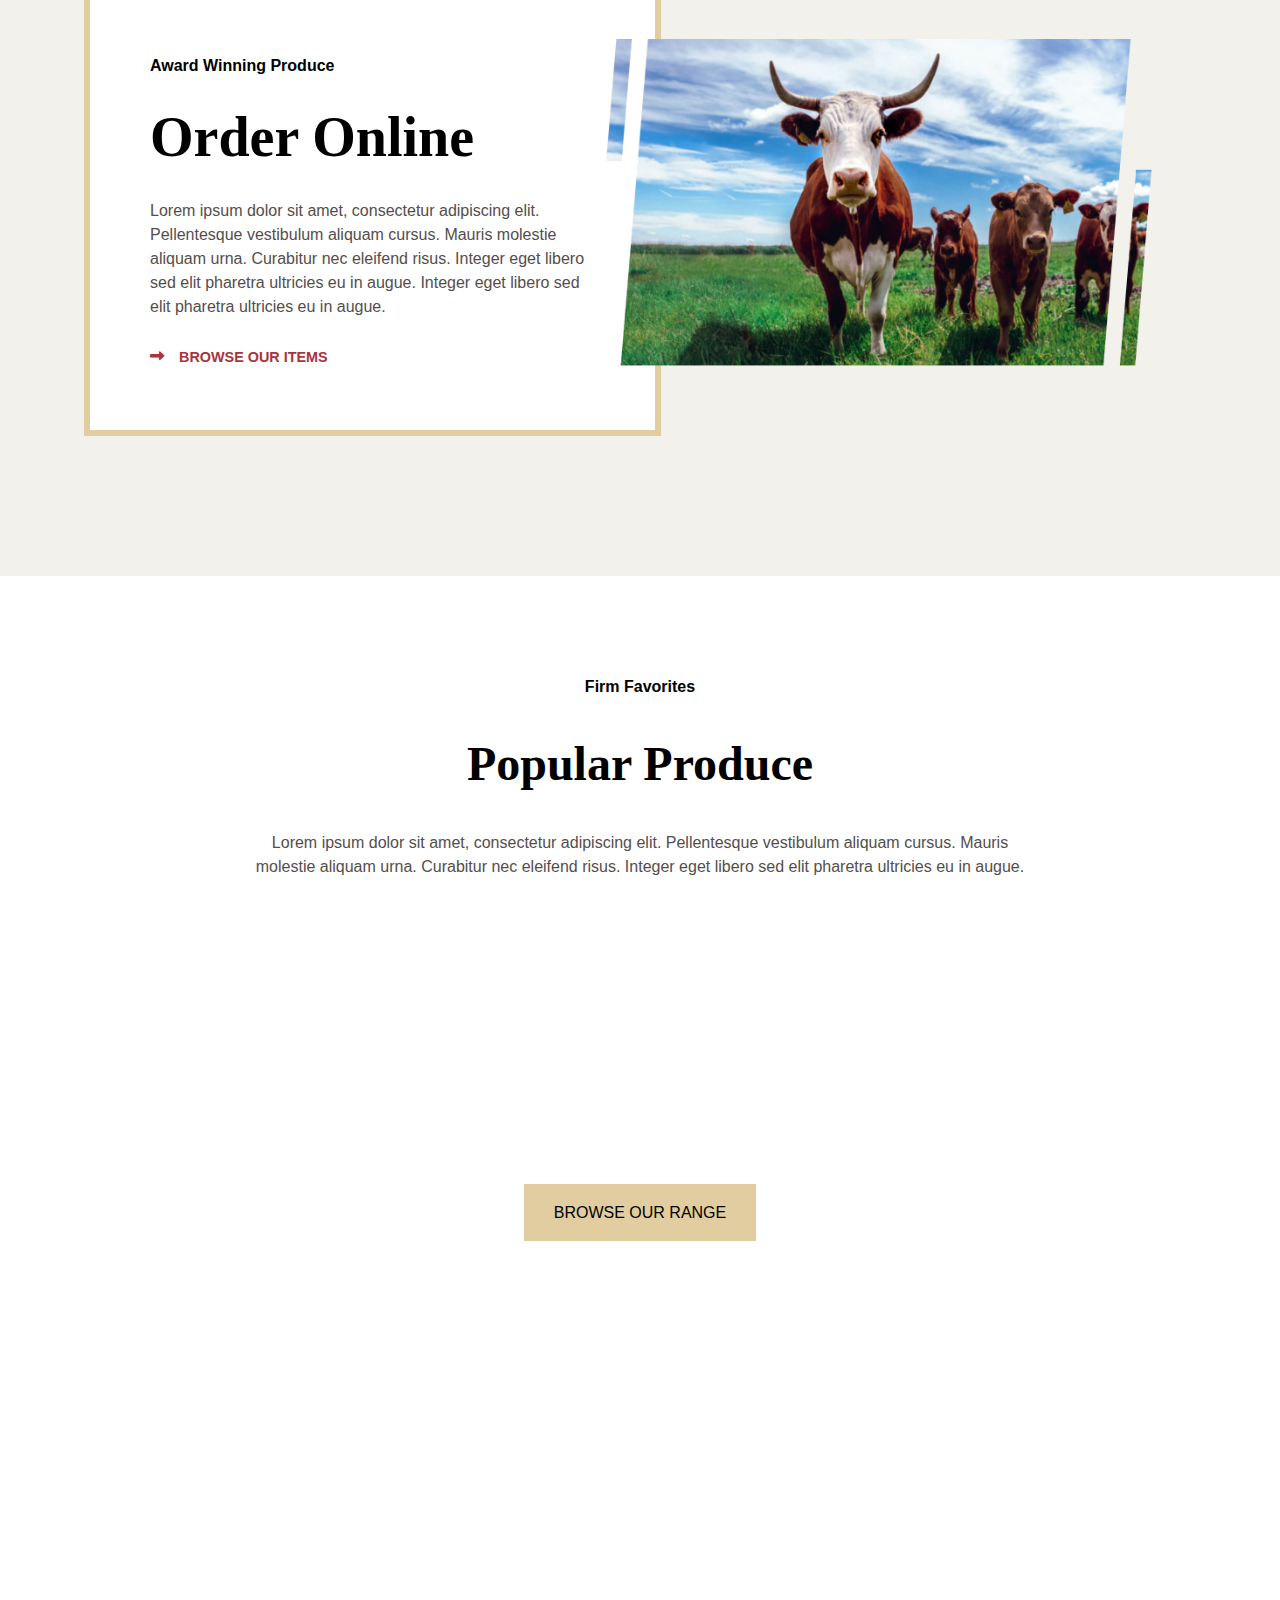
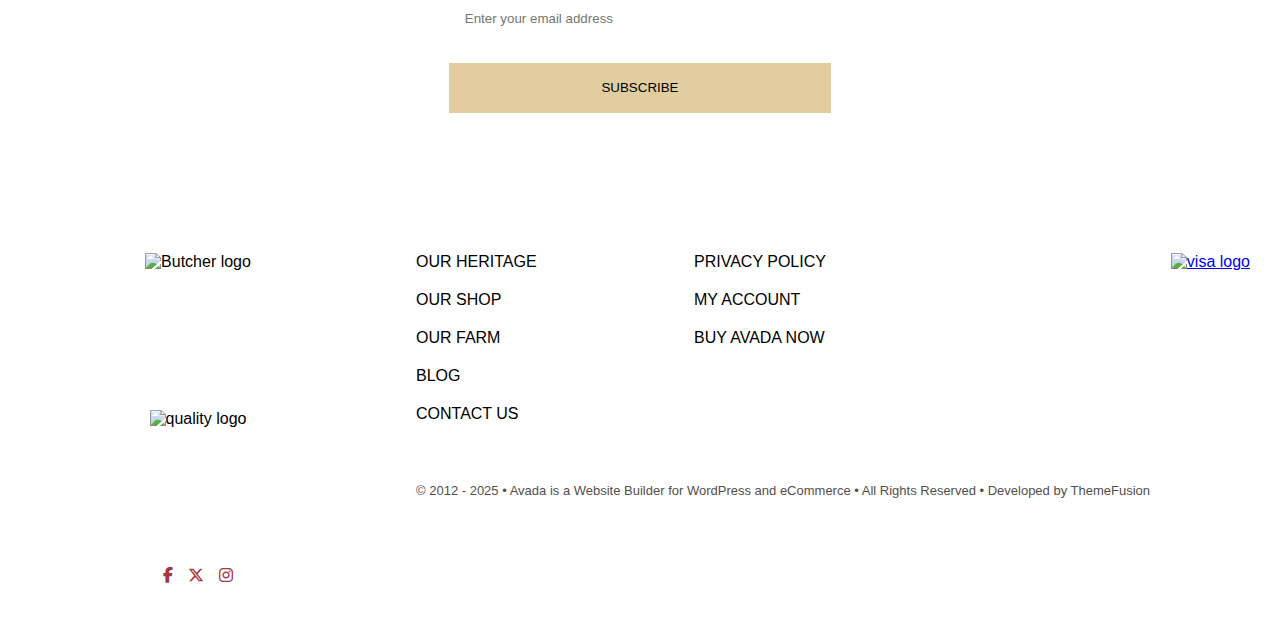
==== commit e93bf6ec: "spinning effect added to hamburger menu and dynamic color change for nav links added" ====
--- a/index.html
+++ b/index.html
@@ -41,14 +41,25 @@
       </div>
     </header>
     <nav class="navbar" id="navbar">
-      <button class="menu-toggle"><i class="fa-solid fa-bars"></i></button>
+      <input type="checkbox" id="toggle" />
+      <label for="toggle" id="label-toggle">
+        <span class="line line1"></span>
+        <span class="line line2"></span>
+        <span class="line line3"></span>
+      </label>
       <ul class="nav-links b2t animated">
-        <li><a href="index.html">HOME</a></li>
-        <li><a href="pages/our-heritage.html">OUR HERITAGE</a></li>
-        <li><a href="pages/our-shop.html">OUR SHOP</a></li>
-        <li><a href="pages/our-farm.html">OUR FARM</a></li>
-        <li><a href="pages/blog.html">BLOG</a></li>
-        <li><a href="pages/contact-us.html">CONTACT US</a></li>
+        <li><a href="index.html" data-href="index">HOME</a></li>
+        <li>
+          <a href="pages/our-heritage.html" data-href="our-heritage"
+            >OUR HERITAGE</a
+          >
+        </li>
+        <li><a href="pages/our-shop.html" data-href="our-shop">OUR SHOP</a></li>
+        <li><a href="pages/our-farm.html" data-href="our-farm">OUR FARM</a></li>
+        <li><a href="pages/blog.html" data-href="blog">BLOG</a></li>
+        <li>
+          <a href="pages/contact-us.html" data-href="contact-us">CONTACT US</a>
+        </li>
       </ul>
     </nav>
     <main class="main-hero">
--- a/styles/common.css
+++ b/styles/common.css
@@ -76,14 +76,9 @@
   box-shadow: 0px 4px 10px rgba(0, 0, 0, 0.2);
   z-index: 1000;
 }
-.menu-toggle {
+#toggle {
   display: none;
-  cursor: pointer;
-  background: none;
-  border: none;
-  color: white;
-  padding: 10px;
-  font-size: 2em;
+  position: relative;
 }
 .nav-links {
   list-style: none;
@@ -109,7 +104,12 @@
 .nav-links li:hover a {
   color: var(--mustard);
 }
-
+.nav-links > li > a.activate-color {
+  color: var(--mustard);
+}
+#label-toggle {
+  display: none;
+}
 .main-newsletter {
   width: 100%;
   padding: 70px 30px 65px;
@@ -300,10 +300,43 @@
   nav {
     flex-direction: column;
     align-items: flex-end;
-    padding: 0;
-  }
-  .menu-toggle {
+
+    min-height: 3rem;
+  }
+
+  #label-toggle {
+    padding: 15px;
+    margin-right: 5px;
+    user-select: none;
+    cursor: pointer;
+    display: flex;
+    flex-direction: column;
+    gap: 8px;
+  }
+  #label-toggle .line {
+    width: 30px;
+    height: 4px;
+    background-color: white;
     display: block;
+    transition: all 0.4s ease;
+    position: relative;
+    border-radius: 3px;
+  }
+
+  #toggle:checked ~ #label-toggle .line1 {
+    top: 14px;
+    left: 0;
+    transform: rotate(-720deg) scaleX(0);
+  }
+  #toggle:checked ~ #label-toggle .line2 {
+    transform: rotate(-765deg);
+    height: 6px;
+  }
+  #toggle:checked ~ #label-toggle .line3 {
+    top: -14px;
+    left: 0;
+    height: 6px;
+    transform: rotate(-855deg);
   }
   .nav-links {
     display: none;
